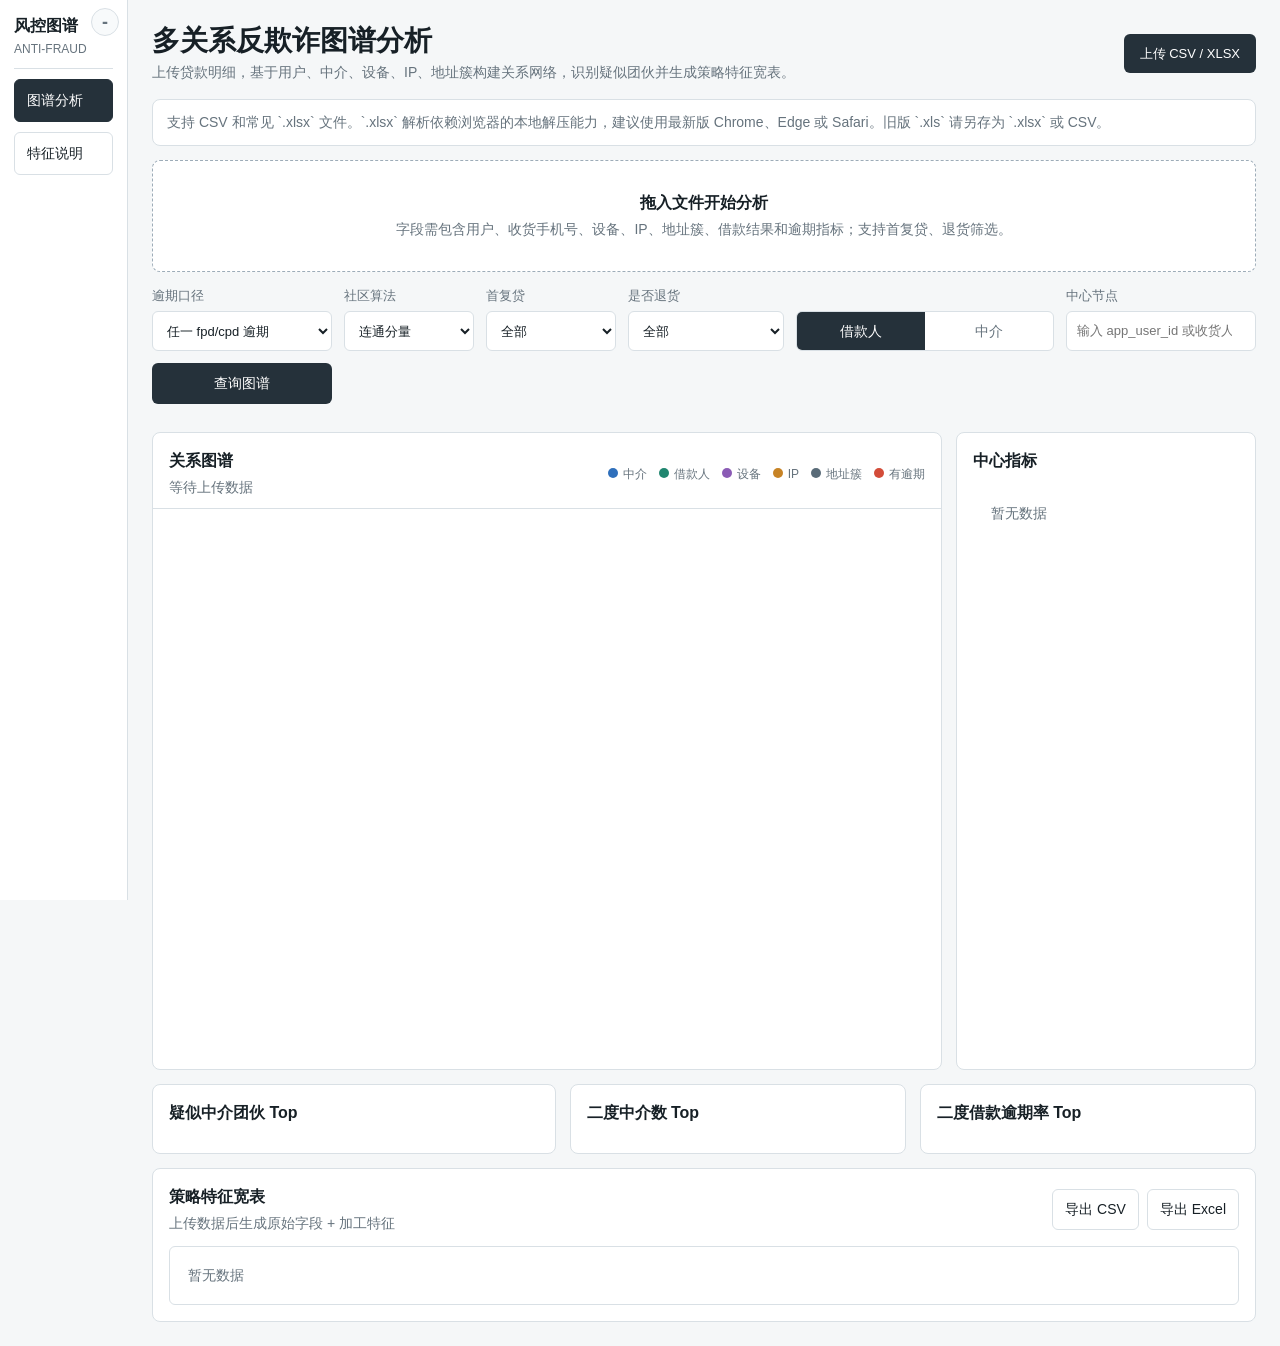
==== snapshot.html @ c533c09c "Initial commit" ====
<!doctype html>
<html lang="zh-CN">
  <head>
    <meta charset="utf-8" />
    <meta name="viewport" content="width=device-width, initial-scale=1" />
    <title>二度关系风险图谱 - 离线快照版</title>
    <style>
      :root {
        color-scheme: light;
        --bg: #f5f7f8;
        --panel: #ffffff;
        --text: #172026;
        --muted: #66737d;
        --line: #d9e0e5;
        --agent: #2f6fbb;
        --agent-soft: #d9e8fb;
        --borrower: #20866f;
        --borrower-soft: #d9f0e9;
        --risk: #d34c39;
        --risk-soft: #fde3de;
        --ink: #25313a;
      }

      * {
        box-sizing: border-box;
      }

      body {
        margin: 0;
        background: var(--bg);
        color: var(--text);
        font: 14px/1.5 -apple-system, BlinkMacSystemFont, "Segoe UI", sans-serif;
      }

      button,
      input,
      select {
        font: inherit;
      }

      .app-shell {
        display: grid;
        grid-template-columns: minmax(124px, 10vw) minmax(0, 1fr);
        min-height: 100vh;
        padding-left: 0;
      }

      .side-nav {
        position: fixed;
        inset: 0 auto 0 0;
        width: max(124px, 10vw);
        display: grid;
        grid-auto-rows: max-content;
        gap: 10px;
        background: #fff;
        border-right: 1px solid var(--line);
        padding: 14px;
        z-index: 3;
      }

      .side-brand {
        display: grid;
        gap: 2px;
        padding-bottom: 10px;
        border-bottom: 1px solid var(--line);
      }

      .side-brand strong {
        color: var(--text);
        font-size: 16px;
      }

      .side-brand span {
        color: var(--muted);
        font-size: 12px;
      }

      .nav-button {
        border: 1px solid var(--line);
        background: #fff;
        color: var(--text);
        border-radius: 6px;
        padding: 10px 12px;
        cursor: pointer;
        text-align: left;
      }

      .nav-button.active {
        background: var(--ink);
        color: #fff;
        border-color: var(--ink);
      }

      .nav-collapse,
      .nav-expand {
        display: grid;
        place-items: center;
        border: 1px solid var(--line);
        background: #f8fafb;
        color: var(--muted);
        border-radius: 50%;
        width: 28px;
        height: 28px;
        padding: 0;
        cursor: pointer;
        line-height: 1;
        font-size: 18px;
        font-weight: 700;
      }

      .nav-collapse {
        position: absolute;
        right: 8px;
        top: 8px;
      }

      .nav-expand {
        position: fixed;
        left: 12px;
        top: 12px;
        z-index: 4;
        background: var(--ink);
        color: #fff;
        border-color: var(--ink);
      }

      .nav-expand[hidden] {
        display: none;
      }

      .app-shell.nav-hidden {
        grid-template-columns: minmax(0, 1fr);
        padding-left: 0;
      }

      .app-shell.nav-hidden .side-nav {
        display: none;
      }

      .workspace {
        width: 100%;
        max-width: none;
        margin: 0 auto;
        padding: 24px;
      }

      .view {
        display: none;
        grid-column: 2;
      }

      .view.active {
        display: block;
      }

      .app-shell.nav-hidden .view {
        grid-column: 1;
      }

      .app-shell.nav-hidden .workspace {
        padding-left: 64px;
      }

      .topbar {
        display: flex;
        align-items: center;
        justify-content: space-between;
        gap: 20px;
        margin-bottom: 16px;
      }

      h1,
      h2,
      p {
        margin: 0;
      }

      h1 {
        font-size: 28px;
        line-height: 1.2;
      }

      h2 {
        font-size: 16px;
      }

      .topbar p,
      .panel-head p,
      .notice {
        color: var(--muted);
        margin-top: 4px;
      }

      .upload-button,
      .primary {
        border: 0;
        background: var(--ink);
        color: #fff;
        border-radius: 6px;
        padding: 10px 16px;
        cursor: pointer;
        white-space: nowrap;
      }

      .upload-button input {
        display: none;
      }

      .drop-zone {
        display: grid;
        place-items: center;
        min-height: 112px;
        border: 1px dashed #9dacb8;
        border-radius: 8px;
        background: #fff;
        margin-bottom: 14px;
        transition: border-color 0.15s ease, background 0.15s ease;
      }

      .drop-zone.dragging {
        border-color: var(--agent);
        background: #eef6ff;
      }

      .drop-copy {
        display: grid;
        gap: 4px;
        text-align: center;
        color: var(--muted);
        padding: 18px;
      }

      .drop-copy strong {
        color: var(--text);
        font-size: 16px;
      }

      .controls {
        display: grid;
        grid-template-columns: 180px 130px 130px 156px minmax(220px, 1fr) auto;
        gap: 12px;
        align-items: end;
        margin-bottom: 14px;
      }

      label {
        display: grid;
        gap: 6px;
        color: var(--muted);
        font-size: 13px;
      }

      select,
      input {
        width: 100%;
        border: 1px solid var(--line);
        border-radius: 6px;
        background: #fff;
        color: var(--text);
        min-height: 40px;
        padding: 0 10px;
      }

      .segment {
        display: grid;
        grid-template-columns: 1fr 1fr;
        border: 1px solid var(--line);
        border-radius: 6px;
        overflow: hidden;
        background: #fff;
        min-height: 40px;
      }

      .segment button {
        border: 0;
        background: transparent;
        cursor: pointer;
        color: var(--muted);
      }

      .segment button.active {
        background: var(--ink);
        color: #fff;
      }

      .analysis-progress {
        display: grid;
        grid-template-columns: minmax(220px, auto) minmax(240px, 1fr);
        gap: 14px;
        align-items: center;
        background: #fff;
        border: 1px solid var(--line);
        border-radius: 8px;
        padding: 12px 14px;
        margin-bottom: 14px;
      }

      .analysis-progress[hidden] {
        display: none;
      }

      .progress-copy {
        display: grid;
        gap: 2px;
      }

      .progress-copy strong {
        color: var(--text);
        font-size: 14px;
      }

      .progress-copy span {
        color: var(--muted);
        font-size: 12px;
      }

      .progress-track {
        height: 9px;
        overflow: hidden;
        background: #e9eef2;
        border-radius: 999px;
      }

      .progress-track span {
        display: block;
        width: 0%;
        height: 100%;
        background: linear-gradient(90deg, var(--borrower), var(--agent));
        border-radius: inherit;
        transition: width 0.22s ease;
      }

      .summary-grid {
        display: grid;
        grid-template-columns: repeat(6, minmax(120px, 1fr));
        gap: 10px;
        margin-bottom: 14px;
      }

      .summary-card,
      .graph-panel,
      .metric-panel,
      .tables article,
      .notice-box {
        background: var(--panel);
        border: 1px solid var(--line);
        border-radius: 8px;
      }

      .notice-box {
        padding: 12px 14px;
        margin-bottom: 14px;
        color: var(--muted);
      }

      .summary-card {
        padding: 12px;
      }

      .summary-card span {
        display: block;
        color: var(--muted);
        font-size: 12px;
      }

      .summary-card strong {
        display: block;
        font-size: 22px;
        line-height: 1.25;
        margin-top: 4px;
      }

      .summary-card.warning {
        background: var(--risk-soft);
        border-color: #f3b9ae;
      }

      .graph-layout {
        display: grid;
        grid-template-columns: minmax(0, 1fr) 300px;
        gap: 14px;
        margin-bottom: 14px;
      }

      .graph-panel {
        min-height: 620px;
        display: grid;
        grid-template-rows: auto 1fr;
      }

      .panel-head {
        display: flex;
        justify-content: space-between;
        gap: 12px;
        padding: 16px 16px 10px;
        border-bottom: 1px solid var(--line);
      }

      .legend {
        display: flex;
        gap: 12px;
        align-items: center;
        color: var(--muted);
        font-size: 12px;
        white-space: nowrap;
        flex-wrap: wrap;
      }

      .legend i {
        display: inline-block;
        width: 10px;
        height: 10px;
        border-radius: 50%;
        margin-right: 5px;
      }

      .legend-toggle {
        display: inline-flex;
        align-items: center;
        border: 1px solid transparent;
        background: transparent;
        color: var(--muted);
        border-radius: 999px;
        padding: 4px 7px;
        cursor: pointer;
      }

      .legend-toggle.is-off {
        opacity: 0.38;
        border-color: var(--line);
        text-decoration: line-through;
      }

      .agent-dot {
        background: var(--agent);
      }

      .borrower-dot {
        background: var(--borrower);
      }

      .overdue-dot {
        background: var(--risk);
      }

      .device-dot {
        background: #8b5bb5;
      }

      .ip-dot {
        background: #c78325;
      }

      .address-dot {
        background: #596b78;
      }

      .graph-canvas {
        min-height: 560px;
        overflow: hidden;
        touch-action: none;
      }

      .graph-canvas svg {
        width: 100%;
        height: 100%;
        display: block;
        cursor: grab;
      }

      .graph-canvas svg.is-panning {
        cursor: grabbing;
      }

      .graph-node {
        cursor: pointer;
        transition: opacity 0.15s ease;
      }

      .graph-edge {
        transition: opacity 0.15s ease, stroke-width 0.15s ease;
      }

      .graph-node.is-muted,
      .graph-edge.is-muted {
        opacity: 0.12;
      }

      .graph-node.is-highlighted {
        opacity: 1;
      }

      .graph-edge.is-highlighted {
        opacity: 1;
        stroke-width: 3;
      }

      .graph-label {
        font-size: 12px;
        fill: #23313b;
        paint-order: stroke;
        stroke: #fff;
        stroke-width: 4px;
        stroke-linejoin: round;
      }

      .metric-panel {
        padding: 16px;
      }

      .metric-list {
        display: grid;
        gap: 10px;
        margin-top: 12px;
      }

      .metric-item {
        border-bottom: 1px solid var(--line);
        padding-bottom: 9px;
      }

      .metric-item span {
        display: block;
        color: var(--muted);
        font-size: 12px;
      }

      .metric-item strong {
        display: block;
        font-size: 18px;
      }

      .empty {
        color: var(--muted);
        padding: 18px;
      }

      .search-results {
        display: grid;
        gap: 8px;
        margin-top: 16px;
      }

      .search-hit {
        border: 1px solid var(--line);
        background: #fff;
        border-radius: 6px;
        padding: 8px 10px;
        cursor: pointer;
        text-align: left;
      }

      .tables {
        display: grid;
        grid-template-columns: 1.2fr 1fr 1fr;
        gap: 14px;
      }

      .tables article {
        padding: 16px;
        min-width: 0;
      }

      .feature-section {
        background: var(--panel);
        border: 1px solid var(--line);
        border-radius: 8px;
        margin-top: 14px;
        padding: 16px;
      }

      .feature-head {
        display: flex;
        align-items: center;
        justify-content: space-between;
        gap: 16px;
        margin-bottom: 12px;
      }

      .feature-head p {
        color: var(--muted);
        margin-top: 4px;
      }

      .feature-actions {
        display: flex;
        gap: 8px;
      }

      .secondary {
        border: 1px solid var(--line);
        background: #fff;
        color: var(--text);
        border-radius: 6px;
        padding: 9px 12px;
        cursor: pointer;
        white-space: nowrap;
      }

      .feature-table {
        max-height: 480px;
        overflow: auto;
        border: 1px solid var(--line);
        border-radius: 6px;
      }

      .feature-table table {
        min-width: 1800px;
      }

      .feature-table thead th {
        position: sticky;
        top: 0;
        background: #fff;
        z-index: 1;
      }

      .table {
        margin-top: 12px;
        overflow: auto;
      }

      table {
        width: 100%;
        border-collapse: collapse;
        min-width: 520px;
      }

      th,
      td {
        text-align: left;
        border-bottom: 1px solid var(--line);
        padding: 8px 6px;
        white-space: nowrap;
      }

      th {
        color: var(--muted);
        font-size: 12px;
        font-weight: 600;
      }

      tbody tr {
        cursor: pointer;
      }

      tbody tr:hover {
        background: #f2f6f8;
      }

      .toast {
        position: fixed;
        right: 20px;
        bottom: 20px;
        max-width: min(420px, calc(100vw - 40px));
        background: #172026;
        color: #fff;
        border-radius: 8px;
        padding: 12px 14px;
        box-shadow: 0 14px 34px rgba(23, 32, 38, 0.25);
        z-index: 2;
      }

      .guide-view {
        max-width: 1100px;
      }

      .guide-section,
      .guide-grid {
        margin-top: 16px;
      }

      .guide-section {
        background: #fff;
        border: 1px solid var(--line);
        border-radius: 8px;
        padding: 16px;
      }

      .guide-section p,
      .guide-card p {
        color: var(--muted);
      }

      .guide-section ul {
        margin: 12px 0 0;
        padding-left: 18px;
        color: var(--text);
      }

      .guide-grid {
        display: grid;
        grid-template-columns: repeat(2, minmax(0, 1fr));
        gap: 14px;
      }

      .guide-card {
        background: #fff;
        border: 1px solid var(--line);
        border-radius: 8px;
        padding: 16px;
      }

      .guide-card dl {
        display: grid;
        grid-template-columns: minmax(180px, 220px) minmax(0, 1fr);
        gap: 8px 12px;
        margin: 12px 0 0;
      }

      .guide-card dt {
        color: var(--text);
        font-weight: 600;
      }

      .guide-card dd {
        margin: 0;
        color: var(--muted);
      }

      @media (max-width: 980px) {
        .app-shell {
          grid-template-columns: 1fr;
          padding-left: 0;
        }

        .side-nav {
          position: static;
          width: auto;
          grid-template-columns: 1fr 1fr;
          border-right: 0;
          border-bottom: 1px solid var(--line);
          padding: 12px 16px;
        }

        .side-brand {
          grid-column: 1 / -1;
        }

        .nav-collapse,
        .nav-expand {
          display: none;
        }

        .workspace {
          padding: 16px;
        }

        .view {
          grid-column: 1;
        }

        .topbar,
        .panel-head {
          align-items: stretch;
          flex-direction: column;
        }

        .controls,
        .graph-layout,
        .tables,
        .analysis-progress,
        .summary-grid,
        .guide-grid {
          grid-template-columns: 1fr;
        }

        .graph-panel {
          min-height: 520px;
        }

        .graph-canvas {
          min-height: 460px;
        }
      }
    </style>
  </head>
  <body>
    <main class="app-shell">
      <aside class="side-nav" aria-label="页面导航">
        <div class="side-brand">
          <strong>风控图谱</strong>
          <span>ANTI-FRAUD</span>
        </div>
        <button id="navToggle" class="nav-collapse" type="button" aria-label="隐藏导航">-</button>
        <button class="nav-button active" type="button" data-view="graphView">图谱分析</button>
        <button class="nav-button" type="button" data-view="featureGuide">特征说明</button>
      </aside>
      <button id="navExpand" class="nav-expand" type="button" aria-label="显示导航" hidden>+</button>

      <section id="graphView" class="workspace view active">
        <header class="topbar">
          <div>
            <h1>多关系反欺诈图谱分析</h1>
            <p>上传贷款明细，基于用户、中介、设备、IP、地址簇构建关系网络，识别疑似团伙并生成策略特征宽表。</p>
          </div>
          <label class="upload-button">
            <input id="fileInput" type="file" accept=".csv,.xlsx" />
            上传 CSV / XLSX
          </label>
        </header>

        <section class="notice-box">
          支持 CSV 和常见 `.xlsx` 文件。`.xlsx` 解析依赖浏览器的本地解压能力，建议使用最新版 Chrome、Edge 或 Safari。旧版 `.xls` 请另存为 `.xlsx` 或 CSV。
        </section>

        <section id="dropZone" class="drop-zone">
          <div class="drop-copy">
            <strong>拖入文件开始分析</strong>
            <span>字段需包含用户、收货手机号、设备、IP、地址簇、借款结果和逾期指标；支持首复贷、退货筛选。</span>
          </div>
        </section>

        <section class="controls">
          <label>
            逾期口径
            <select id="overdueBasis">
              <option value="any">任一 fpd/cpd 逾期</option>
              <option value="fpd1">fpd1</option>
              <option value="fpd3">fpd3</option>
              <option value="fpd7">fpd7</option>
              <option value="fpd10">fpd10</option>
              <option value="fpd30">fpd30</option>
              <option value="cpd1">cpd1</option>
              <option value="cpd7">cpd7</option>
              <option value="cpd10">cpd10</option>
              <option value="cpd30">cpd30</option>
              <option value="spd10">spd10</option>
              <option value="spd30">spd30</option>
              <option value="tpd10">tpd10</option>
              <option value="tpd30">tpd30</option>
            </select>
          </label>
          <label>
            社区算法
            <select id="communityMethod">
              <option value="connected_components">连通分量</option>
              <option value="louvain">Louvain</option>
              <option value="leiden">Leiden</option>
            </select>
          </label>
          <label>
            首复贷
            <select id="reloanFilter">
              <option value="all">全部</option>
            </select>
          </label>
          <label>
            是否退货
            <select id="returnFilter">
              <option value="all">全部</option>
              <option value="0">未退货 / 0</option>
              <option value="1">已退货 / 1</option>
            </select>
          </label>
          <div class="segment" role="group" aria-label="中心节点类型">
            <button id="borrowerMode" class="active" type="button">借款人</button>
            <button id="agentMode" type="button">中介</button>
          </div>
          <label class="search-label">
            中心节点
            <input id="centerInput" type="search" placeholder="输入 app_user_id 或收货人手机号后回车" autocomplete="off" />
          </label>
          <button id="queryButton" class="primary" type="button">查询图谱</button>
        </section>

        <section id="analysisProgress" class="analysis-progress" aria-live="polite" hidden>
          <div class="progress-copy">
            <strong id="progressTitle">准备分析</strong>
            <span id="progressText">等待任务开始</span>
          </div>
          <div class="progress-track" role="progressbar" aria-valuemin="0" aria-valuemax="100" aria-valuenow="0">
            <span id="progressBar"></span>
          </div>
        </section>

        <section id="summaryCards" class="summary-grid"></section>

        <section class="graph-layout">
          <div class="graph-panel">
            <div class="panel-head">
              <div>
                <h2>关系图谱</h2>
                <p id="graphSubtitle">等待上传数据</p>
              </div>
              <div class="legend">
                <span><i class="agent-dot"></i>中介</span>
                <span><i class="borrower-dot"></i>借款人</span>
                <span><i class="device-dot"></i>设备</span>
                <span><i class="ip-dot"></i>IP</span>
                <span><i class="address-dot"></i>地址簇</span>
                <span><i class="overdue-dot"></i>有逾期</span>
              </div>
            </div>
            <div id="graphCanvas" class="graph-canvas"></div>
          </div>

          <aside class="metric-panel">
            <h2>中心指标</h2>
            <div id="centerMetrics" class="metric-list empty">暂无数据</div>
            <div id="searchResults" class="search-results"></div>
          </aside>
        </section>

        <section class="tables">
          <article>
            <h2>疑似中介团伙 Top</h2>
            <div id="communityTable" class="table"></div>
          </article>
          <article>
            <h2>二度中介数 Top</h2>
            <div id="agentTable" class="table"></div>
          </article>
          <article>
            <h2>二度借款逾期率 Top</h2>
            <div id="borrowerTable" class="table"></div>
          </article>
        </section>

        <section class="feature-section">
          <div class="feature-head">
            <div>
              <h2>策略特征宽表</h2>
              <p id="featureSubtitle">上传数据后生成原始字段 + 加工特征</p>
            </div>
            <div class="feature-actions">
              <button id="exportCsvButton" class="secondary" type="button">导出 CSV</button>
              <button id="exportExcelButton" class="secondary" type="button">导出 Excel</button>
            </div>
          </div>
          <div id="featureTable" class="feature-table empty">暂无数据</div>
        </section>
      </section>

      <section id="featureGuide" class="workspace view guide-view" hidden>
        <header class="topbar">
          <div>
            <h1>特征说明</h1>
            <p>策略特征宽表中新加工字段的计算口径。</p>
          </div>
        </header>

        <section class="guide-section">
          <h2>通用口径</h2>
          <p>以下说明以宽表当前行为准：U 为当前行 app_user_id，A 为当前行 consigneeMobileId，C 为 addr_cluster_id，D 为 device_id，P 为 ip。</p>
          <ul>
            <li>申请笔数类字段统计筛选后的全量申请行。</li>
            <li>贷款笔数和坏账率类字段只统计 final_result=30 的通过样本。</li>
            <li>坏账率 = 通过样本中逾期笔数 / 通过样本总笔数。</li>
            <li>关联人数、关联设备数、关联 IP 数、关联地址簇数均为去重计数。</li>
          </ul>
        </section>

        <section class="guide-grid">
          <article class="guide-card">
            <h2>实体维度</h2>
            <dl>
              <dt>收货人手机号关联人数/设备数/ip数/地址簇数</dt><dd>A 关联过的用户、设备、IP、地址簇去重数量。</dd>
              <dt>收货人手机号坏账率</dt><dd>A 关联记录中通过且逾期的笔数 / A 关联记录中通过笔数。</dd>
              <dt>地址簇相关字段</dt><dd>以 C 聚合，统计去重地址、用户、中介、设备、IP、申请笔数和坏账率。</dd>
              <dt>设备相关字段</dt><dd>以 D 聚合，统计去重用户、地址簇、中介、申请笔数和坏账率。</dd>
              <dt>IP相关字段</dt><dd>以 P 聚合，统计去重用户、设备、申请笔数和坏账率。</dd>
              <dt>借款人一度中介数/贷款笔数/坏账率</dt><dd>以 U 聚合，统计直接中介数、通过贷款笔数和通过样本坏账率。</dd>
            </dl>
          </article>

          <article class="guide-card">
            <h2>二度关系</h2>
            <dl>
              <dt>二度借款人数</dt><dd>U 的一度中介关联过的其他 app_user_id 去重数，去掉 U 自己。</dd>
              <dt>二度中介数</dt><dd>A 的一度借款人关联过的其他 consigneeMobileId 去重数，去掉 A 自己。</dd>
              <dt>二度设备数/ip数/地址簇数</dt><dd>U 的二度借款人集合下所有记录中的设备、IP、地址簇去重数。</dd>
              <dt>二度申请人数/申请笔数</dt><dd>U 的二度借款人集合中有申请记录的去重人数，以及对应全量申请行数。</dd>
              <dt>二度贷款笔数/坏账率</dt><dd>U 的二度借款人集合中 final_result=30 的笔数，以及其中逾期笔数占比。</dd>
            </dl>
          </article>

          <article class="guide-card">
            <h2>共享用户中介投影</h2>
            <p>两个中介共享同一个 app_user_id 时连边，边权就是这两个中介共享的去重借款人数。</p>
            <dl>
              <dt>节点度数(共享用户)</dt><dd>A 直接连接的其他中介数量。</dd>
              <dt>加权度数(共享用户)</dt><dd>A 连到的每一条边权相加，边权 = A 与对应中介共同关联的去重 app_user_id 数。</dd>
              <dt>PageRank分数(共享用户)</dt><dd>A 在共享用户中介投影图上的 PageRank。</dd>
              <dt>中介中心性(共享用户)</dt><dd>A 在共享用户中介投影图上的介数中心性，衡量它是否位于其他中介之间的最短路径上。</dd>
              <dt>连通子图大小/社区id(共享用户)</dt><dd>A 所在共享用户连通分量的中介数量和 ID。</dd>
            </dl>
          </article>

          <article class="guide-card">
            <h2>连通分量关系图</h2>
            <p>两个中介通过共享用户、设备、IP、地址簇计算关系；首复贷选择不同，连边阈值不同。</p>
            <dl>
              <dt>仅首贷或复贷</dt><dd>共享Device >= 1，或共享User >= 1，或共享IP >= 2 且 IP人数 <= 20，或共享Addr >= 1。</dd>
              <dt>全部数据</dt><dd>共享Device >= 1，或共享User >= 2，或共享IP >= 2 且 IP人数 <= 50，或共享Addr >= 1。</dd>
              <dt>节点度数(连通分量关系)</dt><dd>A 在过滤后关系图上直接连接的其他中介数量。</dd>
              <dt>加权度数(连通分量关系)</dt><dd>A 连到的每一条边权相加，边权 = 共享User*1.0 + 共享Device*1.2 + 共享IP*0.8 + 共享Addr*1.0。</dd>
              <dt>PageRank分数/中介中心性(连通分量关系)</dt><dd>A 在过滤后关系图上的 PageRank 和介数中心性。</dd>
              <dt>连通子图大小/社区id(连通分量关系)</dt><dd>A 所在过滤后中介连通分量的规模和 ID。</dd>
            </dl>
          </article>

          <article class="guide-card">
            <h2>单类关系中介投影</h2>
            <dl>
              <dt>节点度数(共享设备)</dt><dd>A 在共享设备图上直接连接的其他中介数量。</dd>
              <dt>加权度数(共享设备)</dt><dd>A 连到的每一条边权相加，边权 = A 与对应中介共同关联借款人使用过的去重 device_id 数。</dd>
              <dt>节点度数(共享IP)</dt><dd>A 在共享 IP 图上直接连接的其他中介数量。</dd>
              <dt>加权度数(共享IP)</dt><dd>A 连到的每一条边权相加，边权 = A 与对应中介共同关联借款人使用过的去重 ip 数。</dd>
              <dt>节点度数(共享地址簇)</dt><dd>A 在共享地址簇图上直接连接的其他中介数量。</dd>
              <dt>加权度数(共享地址簇)</dt><dd>A 连到的每一条边权相加，边权 = A 与对应中介共同关联借款人出现过的去重 addr_cluster_id 数。</dd>
            </dl>
          </article>

          <article class="guide-card">
            <h2>多关系中介投影</h2>
            <p>多关系边权 = 1.0 * 共享用户数 + 1.2 * 共享设备数 + 0.8 * 共享 IP 数 + 1.0 * 共享地址簇数。</p>
            <dl>
              <dt>节点度数(多关系)</dt><dd>A 在多关系图上直接连接的其他中介数量。</dd>
              <dt>加权度数(多关系)</dt><dd>A 连到的每一条边权相加，边权 = 1.0 * 共享用户数 + 1.2 * 共享设备数 + 0.8 * 共享 IP 数 + 1.0 * 共享地址簇数。</dd>
              <dt>PageRank分数(多关系)</dt><dd>A 在多关系图上的 PageRank。</dd>
              <dt>中介中心性(多关系)</dt><dd>A 在多关系图上的介数中心性。</dd>
              <dt>连通子图大小/社区id(多关系)</dt><dd>A 所在多关系连通分量的中介数量和 ID。</dd>
            </dl>
          </article>

          <article class="guide-card">
            <h2>边权与 PageRank</h2>
            <dl>
              <dt>Agent 多关系边权</dt><dd>1.0 * 共享用户数 + 1.2 * 共享设备数 + 0.8 * 共享 IP 数 + 1.0 * 共享地址簇数。</dd>
              <dt>User 同构图边权</dt><dd>1.0 * 共享中介数 + 1.2 * 共享设备数 + 0.8 * 共享 IP 数 + 1.0 * 共享地址簇数。</dd>
              <dt>PageRank 公式</dt><dd>PR(v) = (1-d)/N + d*Dangling/N + d*Σ PR(u)*w(u,v)/Σw(u,x)，d=0.85，迭代 40 轮。</dd>
              <dt>符号说明</dt><dd>N 为节点数，w 为边权，Dangling 为无出边节点 PageRank 之和。</dd>
            </dl>
          </article>

          <article class="guide-card">
            <h2>社区特征</h2>
            <p>连通分量时社区为过滤后关系图中的中介连通分量；Louvain / Leiden 时通用社区字段仍为用户同构图社区，宽表会额外生成未过滤 Agent-Agent 多关系图社区字段。</p>
            <dl>
              <dt>社区id/社区规模</dt><dd>当前行命中的社区 ID；连通分量下规模为中介数，Louvain / Leiden 下规模为用户数。</dd>
              <dt>社区借款人数/贷款笔数/坏账率</dt><dd>社区覆盖用户数、通过贷款笔数和通过样本坏账率。</dd>
              <dt>社区设备/ip/地址密度</dt><dd>社区内部节点两两共享对应属性形成的边数 / 理论最大边数。</dd>
              <dt>社区共享借款人数</dt><dd>连通分量口径下，社区内被至少两个中介共享的借款人数；用户社区口径下当前为 0。</dd>
              <dt>社区风险分</dt><dd>由坏账率、网络密度、设备/IP/地址密度等组合得到的解释性排序分。</dd>
              <dt>...(Agent)</dt><dd>选择 Louvain / Leiden 时，基于未过滤 Agent-Agent 多关系图同步生成的中介社区字段。</dd>
              <dt>Agent 风险分</dt><dd>min(100, round(坏账率*55 + 网络密度*20 + min(共享借款人占比,1)*15 + min(中介数/10,1)*10, 2))。</dd>
              <dt>User 风险分</dt><dd>min(100, round(坏账率*55 + 用户网络密度*15 + 设备密度*10 + IP密度*10 + 地址密度*10, 2))。</dd>
            </dl>
          </article>
        </section>
      </section>
    </main>

    <script>
      const REQUIRED_COLUMNS = new Set([
        "loan_task_id",
        "apply_time",
        "final_result",
        "reloan_flag",
        "return_flag",
        "app_key",
        "app_user_id",
        "consigneeMobileId",
        "ip",
        "device_id",
        "receiverAddr",
        "addr_cluster_id",
        "fpd1",
        "fpd3",
        "fpd10",
        "fpd30",
        "cpd1",
        "cpd7",
        "cpd10",
        "cpd30",
        "spd10",
        "spd30",
        "tpd10",
        "tpd30",
      ]);
      const OVERDUE_FIELDS = ["fpd1", "fpd3", "fpd7", "fpd10", "fpd30", "cpd1", "cpd7", "cpd10", "cpd30", "spd10", "spd30", "tpd10", "tpd30"];
      const AGENT_COL = "收货人手机号";
      const BORROWER_COL = "借款人手机号";
      const ADDRESS_COL = "收货人地址";
      const ADDR_CLUSTER_COL = "addr_clusterid";
      const DEVICE_COL = "设备号";
      const IP_COL = "ip";
      const RELOAN_COL = "reloan_flag";
      const RETURN_COL = "return_flag";
      const FINAL_RESULT_COL = "final_result";
      const FUNDED_RESULT = "30";
      const FIELD_ALIASES = {
        [AGENT_COL]: [AGENT_COL, "consigneeMobileId"],
        [BORROWER_COL]: [BORROWER_COL, "app_user_id"],
        [ADDRESS_COL]: [ADDRESS_COL, "receiverAddr", "consigneeAddr"],
        [ADDR_CLUSTER_COL]: [ADDR_CLUSTER_COL, "addr_cluster_id"],
        [DEVICE_COL]: [DEVICE_COL, "device_id"],
        [IP_COL]: [IP_COL],
        [RELOAN_COL]: [RELOAN_COL],
        [RETURN_COL]: [RETURN_COL],
        [FINAL_RESULT_COL]: [FINAL_RESULT_COL],
      };

      const state = {
        graph: null,
        centerType: "borrower",
        centerId: "",
        overdueBasis: "any",
        communityMethod: "connected_components",
        reloanFilter: "all",
        returnFilter: "all",
        lastRows: null,
        lastFileName: "",
        currentGraph: null,
        featureTable: { columns: [], rows: [] },
      };
      const graphHiddenTypes = new Set();

      const fileInput = document.querySelector("#fileInput");
      const dropZone = document.querySelector("#dropZone");
      const overdueBasis = document.querySelector("#overdueBasis");
      const communityMethod = document.querySelector("#communityMethod");
      const reloanFilter = document.querySelector("#reloanFilter");
      const returnFilter = document.querySelector("#returnFilter");
      const borrowerMode = document.querySelector("#borrowerMode");
      const agentMode = document.querySelector("#agentMode");
      const centerInput = document.querySelector("#centerInput");
      const queryButton = document.querySelector("#queryButton");
      const exportCsvButton = document.querySelector("#exportCsvButton");
      const exportExcelButton = document.querySelector("#exportExcelButton");
      const analysisProgress = document.querySelector("#analysisProgress");
      const progressTitle = document.querySelector("#progressTitle");
      const progressText = document.querySelector("#progressText");
      const progressBar = document.querySelector("#progressBar");
      const navButtons = document.querySelectorAll(".nav-button");
      const views = document.querySelectorAll(".view");
      const appShell = document.querySelector(".app-shell");
      const navToggle = document.querySelector("#navToggle");
      const navExpand = document.querySelector("#navExpand");
      let progressHideTimer = 0;

      navButtons.forEach((button) => {
        button.addEventListener("click", () => switchView(button.dataset.view));
      });
      navToggle?.addEventListener("click", () => setNavHidden(true));
      navExpand?.addEventListener("click", () => setNavHidden(false));

      fileInput.addEventListener("change", () => {
        if (fileInput.files[0]) analyzeFile(fileInput.files[0]);
      });

      dropZone.addEventListener("dragover", (event) => {
        event.preventDefault();
        dropZone.classList.add("dragging");
      });

      dropZone.addEventListener("dragleave", () => dropZone.classList.remove("dragging"));

      dropZone.addEventListener("drop", (event) => {
        event.preventDefault();
        dropZone.classList.remove("dragging");
        if (event.dataTransfer.files[0]) analyzeFile(event.dataTransfer.files[0]);
      });

      overdueBasis.addEventListener("change", () => {
        state.overdueBasis = overdueBasis.value;
        if (state.lastRows) void analyzeRows(state.lastRows);
      });

      communityMethod?.addEventListener("change", () => {
        state.communityMethod = communityMethod.value;
        if (state.lastRows) void analyzeRows(state.lastRows);
      });

      reloanFilter?.addEventListener("change", () => {
        state.reloanFilter = reloanFilter.value;
        if (state.lastRows) void analyzeRows(state.lastRows);
      });

      returnFilter?.addEventListener("change", () => {
        state.returnFilter = returnFilter.value;
        if (state.lastRows) void analyzeRows(state.lastRows);
      });

      borrowerMode.addEventListener("click", () => setCenterType("borrower"));
      agentMode.addEventListener("click", () => setCenterType("agent"));
      queryButton.addEventListener("click", queryGraph);
      centerInput.addEventListener("keydown", (event) => {
        if (event.key === "Enter") queryGraph();
      });
      centerInput.addEventListener("input", debounce(searchCenters, 240));
      exportCsvButton?.addEventListener("click", () => exportFeatureTable("csv"));
      exportExcelButton?.addEventListener("click", () => exportFeatureTable("xls"));

      async function analyzeFile(file) {
        showProgress(6, "读取文件", "正在解析本地 CSV / Excel");
        showToast("正在读取文件...");
        try {
          const rows = await parseUploadedFile(file);
          if (state.lastFileName && state.lastFileName !== file.name) {
            state.reloanFilter = "all";
            if (reloanFilter) reloanFilter.value = "all";
          }
          state.lastFileName = file.name;
          state.lastRows = rows;
          updateReLoanOptions(extractFilterValues(rows, RELOAN_COL));
          await analyzeRows(rows);
          showToast("分析完成");
        } catch (error) {
          hideProgress();
          showToast(error.message || String(error));
        }
      }

      async function analyzeRows(rows) {
        try {
          showProgress(12, "筛选数据", "正在应用逾期口径、首复贷和退货筛选");
          await nextFrame();
          const graph = new RiskGraph(filterRows(rows, state.reloanFilter, state.returnFilter), state.overdueBasis, state.reloanFilter);
          state.graph = graph;
          showProgress(30, "选择中心节点", "正在计算默认中心和基础指标");
          await nextFrame();
          const [centerType, centerId] = graph.defaultCenter(state.overdueBasis);
          state.centerType = centerType;
          state.centerId = centerId;
          setCenterType(centerType);
          centerInput.value = centerId;
          const summary = graph.summary(state.overdueBasis, state.communityMethod);
          summary.uploaded_row_count = rows.length;
          summary.analyzed_row_count = graph.rows.length;
          renderSummary(summary);
          showProgress(50, "识别社区", "正在计算团伙/社区与 Top 列表");
          await nextFrame();
          renderCommunityTable(graph.communities(state.communityMethod, state.overdueBasis));
          renderAgentTable(graph.topAgents());
          renderBorrowerTable(graph.topBorrowers(state.overdueBasis));
          showProgress(72, "生成宽表", "正在加工导出特征");
          await nextFrame();
          state.featureTable = graph.featureTable(state.overdueBasis, state.communityMethod);
          renderFeatureTable(state.featureTable);
          showProgress(90, "渲染图谱", "正在刷新关系图和中心指标");
          await nextFrame();
          const graphData = graph.graph(centerType, centerId, state.overdueBasis);
          renderGraph(graphData);
          renderMetrics(graphData);
          completeProgress("分析完成");
        } catch (error) {
          hideProgress();
          showToast(error.message || String(error));
        }
      }

      function queryGraph() {
        if (!state.graph) {
          showToast("请先上传数据文件");
          return;
        }
        const centerId = normalizePhone(centerInput.value);
        if (!centerId) {
          showToast("请输入中心节点");
          return;
        }
        state.centerId = centerId;
        const result = state.graph.graph(state.centerType, centerId, state.overdueBasis);
        renderGraph(result);
        renderMetrics(result);
      }

      function searchCenters() {
        if (!state.graph) return;
        const query = centerInput.value.trim();
        const container = document.querySelector("#searchResults");
        if (!query) {
          container.innerHTML = "";
          return;
        }
        const response = state.graph.search(query);
        const hits = [...response.borrowers, ...response.agents].slice(0, 8);
        container.innerHTML = hits.map((hit) => `
          <button class="search-hit" type="button" data-type="${hit.type}" data-id="${hit.id}">
            ${hit.type === "agent" ? "中介" : "借款人"} ${escapeHtml(hit.label)}
          </button>
        `).join("");
        container.querySelectorAll("button").forEach((button) => {
          button.addEventListener("click", () => {
            setCenterType(button.dataset.type);
            centerInput.value = button.dataset.id;
            queryGraph();
          });
        });
      }

      function setCenterType(type) {
        state.centerType = type;
        borrowerMode.classList.toggle("active", type === "borrower");
        agentMode.classList.toggle("active", type === "agent");
      }

      function switchView(viewId) {
        navButtons.forEach((button) => button.classList.toggle("active", button.dataset.view === viewId));
        views.forEach((view) => {
          const isActive = view.id === viewId;
          view.classList.toggle("active", isActive);
          view.hidden = !isActive;
        });
      }

      switchView("graphView");

      function setNavHidden(hidden) {
        appShell?.classList.toggle("nav-hidden", hidden);
        if (navExpand) navExpand.hidden = !hidden;
      }

      class RiskGraph {
        constructor(rows, overdueBasis = "any", reloanFilter = "all") {
          this.rows = rows;
          this.overdueBasis = overdueBasis;
          this.reloanFilter = normalizeValue(reloanFilter || "all");
          this.agentToBorrowers = new Map();
          this.borrowerToAgents = new Map();
          this.loansByBorrower = new Map();
          this.loanRows = [];
          this.skippedRows = 0;
          this.sourceColumns = rows[0] ? Object.keys(rows[0]) : [];
          this.columns = [...new Set(rows.flatMap((row) => Object.keys(row)))].sort();
          this.build();
        }

        build() {
          for (const row of this.rows) {
            const aliasedRow = applyAliases(row);
            const agentId = normalizePhone(getField(aliasedRow, AGENT_COL));
            const borrowerId = normalizePhone(getField(aliasedRow, BORROWER_COL));
            if (!agentId || !borrowerId) {
              this.skippedRows += 1;
              continue;
            }
            const cleanRow = {
              ...aliasedRow,
              [AGENT_COL]: agentId,
              [BORROWER_COL]: borrowerId,
              [DEVICE_COL]: normalizeValue(getField(aliasedRow, DEVICE_COL)),
              [IP_COL]: normalizeValue(getField(aliasedRow, IP_COL)),
              [ADDRESS_COL]: normalizeValue(getField(aliasedRow, ADDRESS_COL)),
              [ADDR_CLUSTER_COL]: normalizeValue(getField(aliasedRow, ADDR_CLUSTER_COL)),
              [RELOAN_COL]: normalizeValue(getField(aliasedRow, RELOAN_COL)),
              [RETURN_COL]: normalizeValue(getField(aliasedRow, RETURN_COL)),
            };
            addToSetMap(this.agentToBorrowers, agentId, borrowerId);
            addToSetMap(this.borrowerToAgents, borrowerId, agentId);
            addToListMap(this.loansByBorrower, borrowerId, cleanRow);
            this.loanRows.push(cleanRow);
          }
        }

        distinctFromLoans(loans, column) {
          return new Set(loans.map((loan) => normalizeValue(loan[column])).filter(Boolean));
        }

        badRate(loans, basis = this.overdueBasis) {
          const funded = this.fundedLoans(loans);
          return funded.length ? funded.filter((loan) => this.isOverdue(loan, basis)).length / funded.length : 0;
        }

        isFunded(loan) {
          return normalizeValue(loan[FINAL_RESULT_COL]) === FUNDED_RESULT;
        }

        fundedLoans(loans) {
          return loans.filter((loan) => this.isFunded(loan));
        }

        loansForBorrowers(borrowers) {
          const loans = [];
          for (const borrowerId of borrowers) loans.push(...(this.loansByBorrower.get(borrowerId) || []));
          return loans;
        }

        firstDegreeBorrowers(agentId) {
          return new Set(this.agentToBorrowers.get(agentId) || []);
        }

        firstDegreeAgents(borrowerId) {
          return new Set(this.borrowerToAgents.get(borrowerId) || []);
        }

        secondDegreeAgents(agentId) {
          const result = new Set();
          for (const borrowerId of this.firstDegreeBorrowers(agentId)) {
            for (const item of this.borrowerToAgents.get(borrowerId) || []) result.add(item);
          }
          result.delete(agentId);
          return result;
        }

        secondDegreeBorrowers(borrowerId) {
          const result = new Set();
          for (const agentId of this.firstDegreeAgents(borrowerId)) {
            for (const item of this.agentToBorrowers.get(agentId) || []) result.add(item);
          }
          result.delete(borrowerId);
          return result;
        }

        isOverdue(loan, basis = this.overdueBasis) {
          if (basis === "any") return OVERDUE_FIELDS.some((name) => asBoolish(loan[name]));
          return asBoolish(loan[OVERDUE_FIELDS.includes(basis) ? basis : "fpd1"]);
        }

        secondDegreeOverdueRate(borrowerId, basis = this.overdueBasis) {
          const borrowers = this.secondDegreeBorrowers(borrowerId);
          let loans = [];
          for (const item of borrowers) loans.push(...(this.loansByBorrower.get(item) || []));
          loans = this.fundedLoans(loans);
          const total = loans.length;
          const overdue = loans.filter((loan) => this.isOverdue(loan, basis)).length;
          return {
            second_degree_borrowers: borrowers.size,
            second_degree_loans: total,
            second_degree_overdue_loans: overdue,
            second_degree_overdue_rate: total ? overdue / total : 0,
          };
        }

        agentMetrics(agentId) {
          return {
            agent_id: agentId,
            label: mask(agentId),
            first_degree_borrowers: this.firstDegreeBorrowers(agentId).size,
            second_degree_agents: this.secondDegreeAgents(agentId).size,
          };
        }

        borrowerMetrics(borrowerId, basis = this.overdueBasis) {
          const ownLoans = this.fundedLoans(this.loansByBorrower.get(borrowerId) || []);
          const ownOverdue = ownLoans.filter((loan) => this.isOverdue(loan, basis)).length;
          return {
            borrower_id: borrowerId,
            label: mask(borrowerId),
            first_degree_agents: this.firstDegreeAgents(borrowerId).size,
            loan_count: ownLoans.length,
            own_overdue_loans: ownOverdue,
            ...this.secondDegreeOverdueRate(borrowerId, basis),
          };
        }

        topAgents(limit = 20) {
          return [...this.agentToBorrowers.keys()]
            .map((id) => this.agentMetrics(id))
            .sort((a, b) => (b.second_degree_agents - a.second_degree_agents) || (b.first_degree_borrowers - a.first_degree_borrowers))
            .slice(0, limit);
        }

        topBorrowers(basis = this.overdueBasis, limit = 20) {
          return [...this.borrowerToAgents.keys()]
            .map((id) => this.borrowerMetrics(id, basis))
            .sort((a, b) => (
              b.second_degree_overdue_rate - a.second_degree_overdue_rate ||
              b.second_degree_borrowers - a.second_degree_borrowers ||
              b.second_degree_loans - a.second_degree_loans
            ))
            .slice(0, limit);
        }

        agentProjection(minSharedBorrowers = 1) {
          const rawEdges = new Map();
          for (const agentsSet of this.borrowerToAgents.values()) {
            const agents = [...agentsSet].sort();
            for (let leftIndex = 0; leftIndex < agents.length; leftIndex += 1) {
              for (let rightIndex = leftIndex + 1; rightIndex < agents.length; rightIndex += 1) {
                const key = `${agents[leftIndex]}|${agents[rightIndex]}`;
                rawEdges.set(key, (rawEdges.get(key) || 0) + 1);
              }
            }
          }

          const adjacency = new Map();
          for (const [key, weight] of rawEdges) {
            if (weight < minSharedBorrowers) continue;
            const [left, right] = key.split("|");
            addToWeightedMap(adjacency, left, right, weight);
            addToWeightedMap(adjacency, right, left, weight);
          }
          return adjacency;
        }

        agentAttributeSets(column) {
          const result = new Map();
          if (column === BORROWER_COL) {
            for (const [agentId, borrowers] of this.agentToBorrowers.entries()) {
              result.set(agentId, new Set(borrowers));
            }
            return result;
          }
          for (const [agentId, borrowers] of this.agentToBorrowers.entries()) {
            const values = new Set();
            for (const borrowerId of borrowers) {
              for (const loan of this.loansByBorrower.get(borrowerId) || []) {
                const value = normalizeValue(loan[column]);
                if (value) values.add(value);
              }
            }
            result.set(agentId, values);
          }
          return result;
        }

        connectedComponentRule() {
          if (this.reloanFilter === "all") return { sharedUser: 2, ipBorrowerLimit: 50 };
          return { sharedUser: 1, ipBorrowerLimit: 20 };
        }

        agentRelationCounts(ipBorrowerLimit = this.connectedComponentRule().ipBorrowerLimit) {
          const agents = [...this.agentToBorrowers.keys()].sort();
          const borrowerSets = this.agentAttributeSets(BORROWER_COL);
          const deviceSets = this.agentAttributeSets(DEVICE_COL);
          const ipSets = this.agentAttributeSets(IP_COL);
          const addrSets = this.agentAttributeSets(ADDR_CLUSTER_COL);
          const ipToBorrowers = new Map();
          for (const loan of this.loanRows) {
            const ip = normalizeValue(loan[IP_COL]);
            const borrowerId = normalizePhone(loan[BORROWER_COL]);
            if (ip && borrowerId) addToSetMap(ipToBorrowers, ip, borrowerId);
          }
          const eligibleIps = new Set(
            [...ipToBorrowers.entries()]
              .filter(([, borrowers]) => borrowers.size <= ipBorrowerLimit)
              .map(([ip]) => ip)
          );

          const counts = new Map();
          for (let leftIndex = 0; leftIndex < agents.length; leftIndex += 1) {
            for (let rightIndex = leftIndex + 1; rightIndex < agents.length; rightIndex += 1) {
              const left = agents[leftIndex];
              const right = agents[rightIndex];
              const sharedIpAll = intersection(ipSets.get(left) || new Set(), ipSets.get(right) || new Set());
              const count = {
                user: intersectionSize(borrowerSets.get(left) || new Set(), borrowerSets.get(right) || new Set()),
                device: intersectionSize(deviceSets.get(left) || new Set(), deviceSets.get(right) || new Set()),
                ip: [...sharedIpAll].filter((ip) => eligibleIps.has(ip)).length,
                ip_all: sharedIpAll.size,
                address: intersectionSize(addrSets.get(left) || new Set(), addrSets.get(right) || new Set()),
              };
              if (count.user || count.device || count.ip_all || count.address) {
                counts.set(`${left}|${right}`, count);
              }
            }
          }
          return counts;
        }

        filteredAgentProjection() {
          const rule = this.connectedComponentRule();
          const adjacency = new Map();
          for (const [key, count] of this.agentRelationCounts(rule.ipBorrowerLimit)) {
            if (!(count.device >= 1 || count.user >= rule.sharedUser || count.ip >= 2 || count.address >= 1)) continue;
            const [left, right] = key.split("|");
            const weight = count.user + count.device * 1.2 + count.ip * 0.8 + count.address;
            addToWeightedMap(adjacency, left, right, weight);
            addToWeightedMap(adjacency, right, left, weight);
          }
          return adjacency;
        }

        agentProjectionByColumn(column) {
          const adjacency = new Map();
          const attributeSets = this.agentAttributeSets(column);
          const agents = [...this.agentToBorrowers.keys()].sort();
          for (let leftIndex = 0; leftIndex < agents.length; leftIndex += 1) {
            for (let rightIndex = leftIndex + 1; rightIndex < agents.length; rightIndex += 1) {
              const left = agents[leftIndex];
              const right = agents[rightIndex];
              const weight = intersectionSize(attributeSets.get(left) || new Set(), attributeSets.get(right) || new Set());
              if (!weight) continue;
              addToWeightedMap(adjacency, left, right, weight);
              addToWeightedMap(adjacency, right, left, weight);
            }
          }
          return adjacency;
        }

        agentMultiProjection() {
          const adjacency = new Map();
          for (const [key, count] of this.agentRelationCounts()) {
            const weight = count.user + count.device * 1.2 + count.ip_all * 0.8 + count.address;
            if (!weight) continue;
            const [left, right] = key.split("|");
            addToWeightedMap(adjacency, left, right, weight);
            addToWeightedMap(adjacency, right, left, weight);
          }
          for (const agentId of this.agentToBorrowers.keys()) {
            if (!adjacency.has(agentId)) adjacency.set(agentId, new Map());
          }
          return adjacency;
        }

        pagerank(adjacency, damping = 0.85, iterations = 40) {
          const nodes = [...this.agentToBorrowers.keys()].sort();
          if (!nodes.length) return {};
          const n = nodes.length;
          let scores = Object.fromEntries(nodes.map((node) => [node, 1 / n]));
          for (let i = 0; i < iterations; i += 1) {
            const nextScores = Object.fromEntries(nodes.map((node) => [node, (1 - damping) / n]));
            const dangling = nodes.filter((node) => !(adjacency.get(node)?.size)).reduce((total, node) => total + scores[node], 0);
            const danglingShare = damping * dangling / n;
            for (const node of nodes) {
              nextScores[node] += danglingShare;
              const neighbors = adjacency.get(node) || new Map();
              const weightSum = [...neighbors.values()].reduce((total, value) => total + value, 0);
              if (!weightSum) continue;
              for (const [neighbor, weight] of neighbors) {
                nextScores[neighbor] = (nextScores[neighbor] || (1 - damping) / n) + damping * scores[node] * weight / weightSum;
              }
            }
            scores = nextScores;
          }
          return scores;
        }

        userProjection() {
          const relationColumns = [AGENT_COL, DEVICE_COL, IP_COL, ADDR_CLUSTER_COL];
          const relationWeights = {
            [AGENT_COL]: 1.0,
            [DEVICE_COL]: 1.2,
            [IP_COL]: 0.8,
            [ADDR_CLUSTER_COL]: 1.0,
          };
          const valueToBorrowers = new Map();
          for (const loan of this.loanRows) {
            const borrowerId = normalizePhone(loan[BORROWER_COL]);
            if (!borrowerId) continue;
            for (const column of relationColumns) {
              const value = normalizeValue(loan[column]);
              if (value) addToSetMap(valueToBorrowers, `${column}|${value}`, borrowerId);
            }
          }

          const rawEdges = new Map();
          for (const [key, borrowersSet] of valueToBorrowers) {
            const column = key.split("|", 1)[0];
            const weight = relationWeights[column] || 1;
            const borrowers = [...borrowersSet].sort();
            for (let leftIndex = 0; leftIndex < borrowers.length; leftIndex += 1) {
              for (let rightIndex = leftIndex + 1; rightIndex < borrowers.length; rightIndex += 1) {
                const edgeKey = `${borrowers[leftIndex]}|${borrowers[rightIndex]}`;
                rawEdges.set(edgeKey, (rawEdges.get(edgeKey) || 0) + weight);
              }
            }
          }

          const adjacency = new Map();
          for (const borrowerId of this.borrowerToAgents.keys()) adjacency.set(borrowerId, new Map());
          for (const [key, weight] of rawEdges) {
            const [left, right] = key.split("|");
            addToWeightedMap(adjacency, left, right, weight);
            addToWeightedMap(adjacency, right, left, weight);
          }
          return adjacency;
        }

        louvainPartition(adjacency, maxIter = 20) {
          const nodes = [...adjacency.keys()].sort();
          const communities = Object.fromEntries(nodes.map((node) => [node, node]));
          const degree = Object.fromEntries(nodes.map((node) => [node, sumMapValues(adjacency.get(node) || new Map())]));
          const totalWeight = Object.values(degree).reduce((total, value) => total + value, 0) / 2;
          if (!totalWeight) return normalizePartitionIds(communities, "L");
          const communityTotals = { ...degree };

          for (let iter = 0; iter < maxIter; iter += 1) {
            let moved = false;
            for (const node of nodes) {
              const oldCommunity = communities[node];
              const nodeDegree = degree[node];
              communityTotals[oldCommunity] = (communityTotals[oldCommunity] || 0) - nodeDegree;
              const neighborWeights = {};
              for (const [neighbor, weight] of adjacency.get(node) || new Map()) {
                const communityId = communities[neighbor];
                neighborWeights[communityId] = (neighborWeights[communityId] || 0) + weight;
              }

              let bestCommunity = oldCommunity;
              let bestGain = 0;
              for (const [communityId, kin] of Object.entries(neighborWeights)) {
                const gain = kin - nodeDegree * (communityTotals[communityId] || 0) / (2 * totalWeight);
                if (gain > bestGain) {
                  bestGain = gain;
                  bestCommunity = communityId;
                }
              }

              communities[node] = bestCommunity;
              communityTotals[bestCommunity] = (communityTotals[bestCommunity] || 0) + nodeDegree;
              if (bestCommunity !== oldCommunity) moved = true;
            }
            if (!moved) break;
          }
          return normalizePartitionIds(communities, "L");
        }

        leidenPartition(adjacency) {
          const initial = this.louvainPartition(adjacency);
          const refined = this.splitDisconnectedPartition(initial, adjacency);
          return normalizePartitionIds(refined, "LD");
        }

        splitDisconnectedPartition(partition, adjacency) {
          const byCommunity = new Map();
          for (const [node, communityId] of Object.entries(partition)) addToSetMap(byCommunity, communityId, node);
          const refined = {};
          let counter = 1;
          for (const communityNodes of byCommunity.values()) {
            const seen = new Set();
            for (const start of [...communityNodes].sort()) {
              if (seen.has(start)) continue;
              const stack = [start];
              const component = new Set();
              seen.add(start);
              while (stack.length) {
                const current = stack.pop();
                component.add(current);
                for (const neighbor of (adjacency.get(current) || new Map()).keys()) {
                  if (communityNodes.has(neighbor) && !seen.has(neighbor)) {
                    seen.add(neighbor);
                    stack.push(neighbor);
                  }
                }
              }
              const communityId = `R${String(counter).padStart(3, "0")}`;
              counter += 1;
              for (const node of component) refined[node] = communityId;
            }
          }
          return refined;
        }

        communityAttributeDensity(agents, column, possibleEdges) {
          if (!possibleEdges) return 0;
          const valueToAgents = new Map();
          for (const loan of this.loanRows) {
            const agentId = normalizePhone(loan[AGENT_COL]);
            const value = normalizeValue(loan[column]);
            if (agents.has(agentId) && value) addToSetMap(valueToAgents, value, agentId);
          }
          const edges = new Set();
          for (const linkedAgents of valueToAgents.values()) {
            const items = [...linkedAgents].sort();
            for (let left = 0; left < items.length; left += 1) {
              for (let right = left + 1; right < items.length; right += 1) {
                edges.add(`${items[left]}|${items[right]}`);
              }
            }
          }
          return edges.size / possibleEdges;
        }

        agentCommunityComponents(minSharedBorrowers = 1, minAgents = 2) {
          return this.agentComponentsFromAdjacency(this.filteredAgentProjection(), minAgents);
        }

        agentComponentsFromAdjacency(adjacency, minAgents = 1) {
          const seen = new Set();
          const components = [];
          for (const agentId of [...this.agentToBorrowers.keys()].sort()) {
            if (seen.has(agentId)) continue;
            const stack = [agentId];
            const component = new Set();
            seen.add(agentId);
            while (stack.length) {
              const current = stack.pop();
              component.add(current);
              for (const neighbor of (adjacency.get(current) || new Map()).keys()) {
                if (!seen.has(neighbor)) {
                  seen.add(neighbor);
                  stack.push(neighbor);
                }
              }
            }
            if (component.size >= minAgents) components.push(component);
          }
          return components;
        }

        communityBetweenness(agents, adjacency) {
          if (agents.size > 80) return Object.fromEntries([...agents].map((agentId) => [agentId, 0]));
          const agentList = [...agents];
          const centrality = Object.fromEntries(agentList.map((agentId) => [agentId, 0]));

          for (const source of agentList) {
            const stack = [];
            const predecessors = Object.fromEntries(agentList.map((agentId) => [agentId, []]));
            const sigma = Object.fromEntries(agentList.map((agentId) => [agentId, 0]));
            const distance = Object.fromEntries(agentList.map((agentId) => [agentId, -1]));
            sigma[source] = 1;
            distance[source] = 0;
            const queue = [source];
            for (let cursor = 0; cursor < queue.length; cursor += 1) {
              const current = queue[cursor];
              stack.push(current);
              for (const neighbor of (adjacency.get(current) || new Map()).keys()) {
                if (!agents.has(neighbor)) continue;
                if (distance[neighbor] < 0) {
                  queue.push(neighbor);
                  distance[neighbor] = distance[current] + 1;
                }
                if (distance[neighbor] === distance[current] + 1) {
                  sigma[neighbor] += sigma[current];
                  predecessors[neighbor].push(current);
                }
              }
            }

            const dependency = Object.fromEntries(agentList.map((agentId) => [agentId, 0]));
            while (stack.length) {
              const node = stack.pop();
              for (const predecessor of predecessors[node]) {
                if (sigma[node]) {
                  dependency[predecessor] += (sigma[predecessor] / sigma[node]) * (1 + dependency[node]);
                }
              }
              if (node !== source) centrality[node] += dependency[node];
            }
          }

          const scale = (agents.size - 1) * (agents.size - 2);
          if (scale > 0) {
            for (const agentId of agentList) centrality[agentId] /= scale;
          }
          return centrality;
        }

        communityMetrics(communityId, agents, adjacency, basis = this.overdueBasis) {
          const borrowers = new Set();
          for (const agentId of agents) {
            for (const borrowerId of this.agentToBorrowers.get(agentId) || []) borrowers.add(borrowerId);
          }
          let loans = [];
          for (const borrowerId of borrowers) loans.push(...(this.loansByBorrower.get(borrowerId) || []));
          loans = this.fundedLoans(loans);
          const overdue = loans.filter((loan) => this.isOverdue(loan, basis)).length;
          const internalEdges = [];
          for (const left of agents) {
            for (const [right, weight] of adjacency.get(left) || new Map()) {
              if (agents.has(right) && left < right) internalEdges.push([left, right, weight]);
            }
          }
          const agentCount = agents.size;
          const borrowerCount = borrowers.size;
          const possibleEdges = agentCount * (agentCount - 1) / 2;
          const totalShared = internalEdges.reduce((total, edge) => total + edge[2], 0);
          const sharedBorrowers = [...borrowers].filter((borrowerId) => {
            const linkedAgents = this.borrowerToAgents.get(borrowerId) || new Set();
            return [...linkedAgents].filter((agentId) => agents.has(agentId)).length >= 2;
          });
          const degree = {};
          const weightedDegree = {};
          for (const agentId of agents) {
            const neighbors = [...(adjacency.get(agentId) || new Map()).entries()].filter(([neighbor]) => agents.has(neighbor));
            degree[agentId] = neighbors.length;
            weightedDegree[agentId] = neighbors.reduce((total, [, weight]) => total + weight, 0);
          }
          const betweenness = this.communityBetweenness(agents, adjacency);
          const centralAgents = [...agents]
            .sort((left, right) => (
              weightedDegree[right] - weightedDegree[left] ||
              degree[right] - degree[left] ||
              betweenness[right] - betweenness[left] ||
              (this.agentToBorrowers.get(right)?.size || 0) - (this.agentToBorrowers.get(left)?.size || 0)
            ))
            .slice(0, 5);
          const badDebtRate = loans.length ? overdue / loans.length : 0;
          const density = possibleEdges ? internalEdges.length / possibleEdges : 0;
          const sharedRatio = borrowerCount ? sharedBorrowers.length / borrowerCount : 0;
          const deviceDensity = this.communityAttributeDensity(agents, DEVICE_COL, possibleEdges);
          const ipDensity = this.communityAttributeDensity(agents, IP_COL, possibleEdges);
          const addressDensity = this.communityAttributeDensity(agents, ADDR_CLUSTER_COL, possibleEdges);
          const riskScore = Math.min(
            100,
            Math.round((badDebtRate * 55 + density * 20 + Math.min(sharedRatio, 1) * 15 + Math.min(agentCount / 10, 1) * 10) * 100) / 100,
          );

          return {
            community_id: communityId,
            community_type: "agent",
            agent_count: agentCount,
            borrower_count: borrowerCount,
            loan_count: loans.length,
            overdue_loan_count: overdue,
            bad_debt_rate: badDebtRate,
            edge_count: internalEdges.length,
            density,
            shared_borrower_count: sharedBorrowers.length,
            avg_shared_borrowers_per_edge: internalEdges.length ? totalShared / internalEdges.length : 0,
            avg_degree: agentCount ? Object.values(degree).reduce((total, value) => total + value, 0) / agentCount : 0,
            max_degree: Object.values(degree).length ? Math.max(...Object.values(degree)) : 0,
            device_density: deviceDensity,
            ip_density: ipDensity,
            address_density: addressDensity,
            risk_score: riskScore,
            top_agents: centralAgents.map((agentId) => ({
              agent_id: agentId,
              label: mask(agentId),
              degree: degree[agentId] || 0,
              weighted_degree: weightedDegree[agentId] || 0,
              degree_centrality: agentCount > 1 ? (degree[agentId] || 0) / (agentCount - 1) : 0,
              betweenness_centrality: betweenness[agentId] || 0,
              first_degree_borrowers: this.agentToBorrowers.get(agentId)?.size || 0,
            })),
          };
        }

        agentCommunities(basis = this.overdueBasis, minSharedBorrowers = 1, minAgents = 2, limit = 20) {
          const adjacency = this.filteredAgentProjection();
          const components = this.agentCommunityComponents(minSharedBorrowers, minAgents);
          return components
            .map((agents, index) => this.communityMetrics(`C${String(index + 1).padStart(3, "0")}`, agents, adjacency, basis))
            .sort((a, b) => (
              b.risk_score - a.risk_score ||
              b.bad_debt_rate - a.bad_debt_rate ||
              b.agent_count - a.agent_count ||
              b.shared_borrower_count - a.shared_borrower_count
            ))
            .slice(0, limit);
        }

        userAttributeDensity(borrowers, column, possibleEdges) {
          if (!possibleEdges) return 0;
          const valueToBorrowers = new Map();
          for (const borrowerId of borrowers) {
            for (const loan of this.loansByBorrower.get(borrowerId) || []) {
              const value = normalizeValue(loan[column]);
              if (value) addToSetMap(valueToBorrowers, value, borrowerId);
            }
          }
          const edges = new Set();
          for (const linkedBorrowers of valueToBorrowers.values()) {
            const items = [...linkedBorrowers].sort();
            for (let left = 0; left < items.length; left += 1) {
              for (let right = left + 1; right < items.length; right += 1) {
                edges.add(`${items[left]}|${items[right]}`);
              }
            }
          }
          return edges.size / possibleEdges;
        }

        userCommunityMetrics(communityId, borrowers, adjacency, basis = this.overdueBasis) {
          const allLoans = this.loansForBorrowers(borrowers);
          const loans = this.fundedLoans(allLoans);
          const overdue = loans.filter((loan) => this.isOverdue(loan, basis)).length;
          const agents = this.distinctFromLoans(allLoans, AGENT_COL);
          const edgeCount = [...borrowers].reduce((count, left) => {
            for (const right of (adjacency.get(left) || new Map()).keys()) {
              if (borrowers.has(right) && left < right) count += 1;
            }
            return count;
          }, 0);
          const possibleEdges = borrowers.size * (borrowers.size - 1) / 2;
          const density = possibleEdges ? edgeCount / possibleEdges : 0;
          const badDebtRate = loans.length ? overdue / loans.length : 0;
          const deviceDensity = this.userAttributeDensity(borrowers, DEVICE_COL, possibleEdges);
          const ipDensity = this.userAttributeDensity(borrowers, IP_COL, possibleEdges);
          const addressDensity = this.userAttributeDensity(borrowers, ADDR_CLUSTER_COL, possibleEdges);
          const riskScore = Math.min(100, Math.round((badDebtRate * 55 + density * 15 + deviceDensity * 10 + ipDensity * 10 + addressDensity * 10) * 100) / 100);
          const topAgents = [...agents]
            .sort((left, right) => (this.agentToBorrowers.get(right)?.size || 0) - (this.agentToBorrowers.get(left)?.size || 0))
            .slice(0, 5);
          return {
            community_id: communityId,
            community_type: "user",
            agent_count: agents.size,
            borrower_count: borrowers.size,
            loan_count: loans.length,
            overdue_loan_count: overdue,
            bad_debt_rate: badDebtRate,
            edge_count: edgeCount,
            density,
            shared_borrower_count: 0,
            avg_shared_borrowers_per_edge: 0,
            avg_degree: borrowers.size ? (2 * edgeCount) / borrowers.size : 0,
            max_degree: Math.max(0, ...[...borrowers].map((node) => [...(adjacency.get(node) || new Map()).keys()].filter((neighbor) => borrowers.has(neighbor)).length)),
            device_density: deviceDensity,
            ip_density: ipDensity,
            address_density: addressDensity,
            risk_score: riskScore,
            top_agents: topAgents.map((agentId) => ({
              agent_id: agentId,
              label: mask(agentId),
              degree: (this.agentToBorrowers.get(agentId) || new Set()).size,
              weighted_degree: (this.agentToBorrowers.get(agentId) || new Set()).size,
              degree_centrality: 0,
              betweenness_centrality: 0,
              first_degree_borrowers: (this.agentToBorrowers.get(agentId) || new Set()).size,
            })),
          };
        }

        userCommunities(method, basis = this.overdueBasis, limit = 20) {
          const adjacency = this.userProjection();
          const partition = method === "leiden" ? this.leidenPartition(adjacency) : this.louvainPartition(adjacency);
          const groups = new Map();
          for (const [borrowerId, communityId] of Object.entries(partition)) addToSetMap(groups, communityId, borrowerId);
          return [...groups.entries()]
            .map(([communityId, borrowers]) => this.userCommunityMetrics(communityId, borrowers, adjacency, basis))
            .sort((a, b) => b.risk_score - a.risk_score || b.bad_debt_rate - a.bad_debt_rate || b.borrower_count - a.borrower_count)
            .slice(0, limit);
        }

        agentLouvainLeidenCommunities(method, basis = this.overdueBasis, limit = 20) {
          const adjacency = this.agentMultiProjection();
          const partition = method === "leiden" ? this.leidenPartition(adjacency) : this.louvainPartition(adjacency);
          const groups = new Map();
          for (const [agentId, communityId] of Object.entries(partition)) addToSetMap(groups, communityId, agentId);
          return [...groups.entries()]
            .map(([communityId, agents]) => this.communityMetrics(communityId, agents, adjacency, basis))
            .sort((a, b) => b.risk_score - a.risk_score || b.bad_debt_rate - a.bad_debt_rate || b.agent_count - a.agent_count || b.borrower_count - a.borrower_count)
            .slice(0, limit);
        }

        communities(method = "connected_components", basis = this.overdueBasis, limit = 20) {
          if (["louvain", "leiden"].includes(method)) return this.userCommunities(method, basis, limit);
          return this.agentCommunities(basis, 1, 2, limit);
        }

        communityFeatureIndex(basis = this.overdueBasis, method = "connected_components") {
          const adjacency = this.agentProjection();
          const connectedAdjacency = this.filteredAgentProjection();
          const multiAdjacency = this.agentMultiProjection();
          const deviceAdjacency = this.agentProjectionByColumn(DEVICE_COL);
          const ipAdjacency = this.agentProjectionByColumn(IP_COL);
          const addressAdjacency = this.agentProjectionByColumn(ADDR_CLUSTER_COL);
          const pagerank = this.pagerank(adjacency);
          const connectedPagerank = this.pagerank(connectedAdjacency);
          const multiPagerank = this.pagerank(multiAdjacency);
          const agentFeatures = {};
          const communityByAgent = {};
          const communityByBorrower = {};
          const agentCommunityByAgent = {};
          const agentCommunityById = {};
          this.agentCommunityComponents().forEach((agents, index) => {
            const community = this.communityMetrics(`C${String(index + 1).padStart(3, "0")}`, agents, connectedAdjacency, basis);
            const betweenness = this.communityBetweenness(agents, connectedAdjacency);
            for (const agentId of agents) {
              const neighbors = [...(connectedAdjacency.get(agentId) || new Map()).entries()].filter(([neighbor]) => agents.has(neighbor));
              agentFeatures[agentId] = {
                "节点度数(连通分量关系)": neighbors.length,
                "加权度数(连通分量关系)": neighbors.reduce((total, [, weight]) => total + weight, 0),
                "PageRank分数(连通分量关系)": connectedPagerank[agentId] || 0,
                "中介中心性(连通分量关系)": betweenness[agentId] || 0,
                "连通子图大小(连通分量关系)": agents.size,
                "社区id(连通分量关系)": community.community_id,
              };
              communityByAgent[agentId] = community;
            }
          });

          for (const agentId of this.agentToBorrowers.keys()) {
            if (agentFeatures[agentId]) continue;
            const agentLoans = this.fundedLoans(this.loansForBorrowers(this.agentToBorrowers.get(agentId) || new Set()));
            agentFeatures[agentId] = {
              "节点度数(连通分量关系)": connectedAdjacency.get(agentId)?.size || 0,
              "加权度数(连通分量关系)": [...(connectedAdjacency.get(agentId) || new Map()).values()].reduce((total, value) => total + value, 0),
              "PageRank分数(连通分量关系)": connectedPagerank[agentId] || 0,
              "中介中心性(连通分量关系)": 0,
              "连通子图大小(连通分量关系)": 1,
              "社区id(连通分量关系)": "",
            };
            communityByAgent[agentId] = {
              community_id: "",
              agent_count: 1,
              borrower_count: this.agentToBorrowers.get(agentId)?.size || 0,
              loan_count: agentLoans.length,
              bad_debt_rate: this.badRate(agentLoans, basis),
              device_density: 0,
              ip_density: 0,
              address_density: 0,
              risk_score: 0,
              shared_borrower_count: 0,
            };
          }

          const sharedUserSeen = new Set();
          this.agentComponentsFromAdjacency(adjacency, 2).forEach((agents, index) => {
            const betweenness = this.communityBetweenness(agents, adjacency);
            const communityId = `SC${String(index + 1).padStart(3, "0")}`;
            for (const agentId of agents) {
              const neighbors = [...(adjacency.get(agentId) || new Map()).entries()].filter(([neighbor]) => agents.has(neighbor));
              const features = agentFeatures[agentId] || {};
              Object.assign(features, {
                "节点度数(共享用户)": neighbors.length,
                "加权度数(共享用户)": neighbors.reduce((total, [, weight]) => total + weight, 0),
                "PageRank分数(共享用户)": pagerank[agentId] || 0,
                "中介中心性(共享用户)": betweenness[agentId] || 0,
                "连通子图大小(共享用户)": agents.size,
                "社区id(共享用户)": communityId,
              });
              agentFeatures[agentId] = features;
              sharedUserSeen.add(agentId);
            }
          });

          for (const agentId of this.agentToBorrowers.keys()) {
            if (sharedUserSeen.has(agentId)) continue;
            const features = agentFeatures[agentId] || {};
            Object.assign(features, {
              "节点度数(共享用户)": adjacency.get(agentId)?.size || 0,
              "加权度数(共享用户)": [...(adjacency.get(agentId) || new Map()).values()].reduce((total, value) => total + value, 0),
              "PageRank分数(共享用户)": pagerank[agentId] || 0,
              "中介中心性(共享用户)": 0,
              "连通子图大小(共享用户)": 1,
              "社区id(共享用户)": "",
            });
            agentFeatures[agentId] = features;
          }

          const relationAdjacencies = {
            共享设备: deviceAdjacency,
            共享IP: ipAdjacency,
            共享地址簇: addressAdjacency,
          };
          for (const agentId of this.agentToBorrowers.keys()) {
            const features = agentFeatures[agentId] || {};
            for (const [label, relationAdjacency] of Object.entries(relationAdjacencies)) {
              features[`节点度数(${label})`] = relationAdjacency.get(agentId)?.size || 0;
              features[`加权度数(${label})`] = [...(relationAdjacency.get(agentId) || new Map()).values()].reduce((total, value) => total + value, 0);
            }
            agentFeatures[agentId] = features;
          }
          this.agentComponentsFromAdjacency(multiAdjacency).forEach((agents, index) => {
            const betweenness = this.communityBetweenness(agents, multiAdjacency);
            for (const agentId of agents) {
              const neighbors = [...(multiAdjacency.get(agentId) || new Map()).entries()].filter(([neighbor]) => agents.has(neighbor));
              const features = agentFeatures[agentId] || {};
              Object.assign(features, {
                "节点度数(多关系)": neighbors.length,
                "加权度数(多关系)": neighbors.reduce((total, [, weight]) => total + weight, 0),
                "PageRank分数(多关系)": multiPagerank[agentId] || 0,
                "中介中心性(多关系)": betweenness[agentId] || 0,
                "连通子图大小(多关系)": agents.size,
                "社区id(多关系)": agents.size >= 2 ? `MC${String(index + 1).padStart(3, "0")}` : "",
              });
              agentFeatures[agentId] = features;
            }
          });
          if (["louvain", "leiden"].includes(method)) {
            const userAdjacency = this.userProjection();
            const partition = method === "leiden" ? this.leidenPartition(userAdjacency) : this.louvainPartition(userAdjacency);
            const groups = new Map();
            for (const [borrowerId, communityId] of Object.entries(partition)) addToSetMap(groups, communityId, borrowerId);
            for (const [communityId, borrowers] of groups.entries()) {
              const community = this.userCommunityMetrics(communityId, borrowers, userAdjacency, basis);
              for (const borrowerId of borrowers) communityByBorrower[borrowerId] = community;
            }

            const agentAdjacency = this.agentMultiProjection();
            const agentPartition = method === "leiden" ? this.leidenPartition(agentAdjacency) : this.louvainPartition(agentAdjacency);
            const agentGroups = new Map();
            for (const [agentId, communityId] of Object.entries(agentPartition)) addToSetMap(agentGroups, communityId, agentId);
            const agentPagerank = this.pagerank(agentAdjacency);
            for (const [communityId, agents] of agentGroups.entries()) {
              const community = this.communityMetrics(communityId, agents, agentAdjacency, basis);
              const betweenness = this.communityBetweenness(agents, agentAdjacency);
              for (const agentId of agents) {
                const neighbors = [...(agentAdjacency.get(agentId) || new Map()).entries()].filter(([neighbor]) => agents.has(neighbor));
                const features = agentFeatures[agentId] || {};
                Object.assign(features, {
                  "节点度数(Agent)": neighbors.length,
                  "加权度数(Agent)": neighbors.reduce((total, [, weight]) => total + weight, 0),
                  "PageRank分数(Agent)": agentPagerank[agentId] || 0,
                  "中介中心性(Agent)": betweenness[agentId] || 0,
                  "社区id(Agent)": communityId,
                  "社区规模(Agent)": community.agent_count,
                  "社区借款人数(Agent)": community.borrower_count,
                  "社区贷款笔数(Agent)": community.loan_count,
                  "社区坏账率(Agent)": community.bad_debt_rate,
                  "社区设备密度(Agent)": community.device_density,
                  "社区ip密度(Agent)": community.ip_density,
                  "社区地址密度(Agent)": community.address_density,
                  "社区共享借款人数(Agent)": community.shared_borrower_count,
                  "社区风险分(Agent)": community.risk_score,
                });
                agentFeatures[agentId] = features;
                agentCommunityByAgent[agentId] = community;
              }
              agentCommunityById[communityId] = community;
            }
          }
          return { agentFeatures, communityByAgent, communityByBorrower, agentCommunityByAgent, agentCommunityById };
        }

        featureTable(basis = this.overdueBasis, method = "connected_components") {
          const loansByAgent = new Map();
          const loansByAddrCluster = new Map();
          const loansByDevice = new Map();
          const loansByIp = new Map();
          for (const loan of this.loanRows) {
            addToListMap(loansByAgent, normalizePhone(loan[AGENT_COL]), loan);
            if (normalizeValue(loan[ADDR_CLUSTER_COL])) addToListMap(loansByAddrCluster, normalizeValue(loan[ADDR_CLUSTER_COL]), loan);
            if (normalizeValue(loan[DEVICE_COL])) addToListMap(loansByDevice, normalizeValue(loan[DEVICE_COL]), loan);
            if (normalizeValue(loan[IP_COL])) addToListMap(loansByIp, normalizeValue(loan[IP_COL]), loan);
          }

          const { agentFeatures, communityByAgent, communityByBorrower } = this.communityFeatureIndex(basis, method);
          const featureColumns = [
            "地址簇大小_地址数", "收货人手机号关联人数", "收货人手机号关联设备数", "收货人手机号关联ip数", "收货人手机号关联地址簇数", "收货人手机号坏账率",
            "地址簇关联人数", "地址簇关联收货人手机号数", "地址簇关联设备数", "地址簇关联ip数", "地址簇申请笔数", "地址簇坏账率",
            "设备关联人数", "设备关联地址簇数", "设备关联收货手机号数", "设备申请笔数", "设备坏账率",
            "IP关联人数", "IP关联设备数", "IP申请笔数", "IP坏账率",
            "借款人一度中介数", "借款人贷款笔数", "借款人坏账率",
            "二度借款人数", "二度中介数", "二度设备数", "二度ip数", "二度地址簇数", "二度坏账率", "二度申请人数", "二度申请笔数", "二度贷款笔数",
            "节点度数(共享用户)", "加权度数(共享用户)", "PageRank分数(共享用户)", "中介中心性(共享用户)", "连通子图大小(共享用户)", "社区id(共享用户)",
            "节点度数(连通分量关系)", "加权度数(连通分量关系)", "PageRank分数(连通分量关系)", "中介中心性(连通分量关系)", "连通子图大小(连通分量关系)", "社区id(连通分量关系)",
            "节点度数(共享设备)", "加权度数(共享设备)", "节点度数(共享IP)", "加权度数(共享IP)", "节点度数(共享地址簇)", "加权度数(共享地址簇)",
            "节点度数(多关系)", "加权度数(多关系)", "PageRank分数(多关系)", "中介中心性(多关系)", "连通子图大小(多关系)", "社区id(多关系)",
            "社区id", "社区规模", "社区借款人数", "社区贷款笔数", "社区坏账率", "社区设备密度", "社区ip密度", "社区地址密度", "社区共享借款人数", "社区风险分",
          ];
          if (["louvain", "leiden"].includes(method)) {
            featureColumns.push(
              "节点度数(Agent)", "加权度数(Agent)", "PageRank分数(Agent)", "中介中心性(Agent)",
              "社区id(Agent)", "社区规模(Agent)", "社区借款人数(Agent)", "社区贷款笔数(Agent)",
              "社区坏账率(Agent)", "社区设备密度(Agent)", "社区ip密度(Agent)", "社区地址密度(Agent)",
              "社区共享借款人数(Agent)", "社区风险分(Agent)",
            );
          }

          const rows = this.loanRows.map((loan) => {
            const agentId = normalizePhone(loan[AGENT_COL]);
            const borrowerId = normalizePhone(loan[BORROWER_COL]);
            const addrClusterId = normalizeValue(loan[ADDR_CLUSTER_COL]);
            const deviceId = normalizeValue(loan[DEVICE_COL]);
            const ip = normalizeValue(loan[IP_COL]);
            const agentLoans = loansByAgent.get(agentId) || [];
            const addrLoans = loansByAddrCluster.get(addrClusterId) || [];
            const deviceLoans = loansByDevice.get(deviceId) || [];
            const ipLoans = loansByIp.get(ip) || [];
            const secondBorrowers = this.secondDegreeBorrowers(borrowerId);
            const secondAgents = this.secondDegreeAgents(agentId);
            const secondLoans = this.loansForBorrowers(secondBorrowers);
            const secondFundedLoans = this.fundedLoans(secondLoans);
            const borrowerFundedLoans = this.fundedLoans(this.loansByBorrower.get(borrowerId) || []);
            const network = agentFeatures[agentId] || {};
            const community = ["louvain", "leiden"].includes(method) ? (communityByBorrower[borrowerId] || {}) : (communityByAgent[agentId] || {});
            const selectedCommunityId = ["louvain", "leiden"].includes(method) ? (community.community_id || "") : (network["社区id(连通分量关系)"] || "");
            const selectedCommunitySize = ["louvain", "leiden"].includes(method) ? (community.borrower_count || 0) : (community.agent_count || 1);
            const row = {
              ...loan,
              地址簇大小_地址数: this.distinctFromLoans(addrLoans, ADDRESS_COL).size,
              收货人手机号关联人数: this.distinctFromLoans(agentLoans, BORROWER_COL).size,
              收货人手机号关联设备数: this.distinctFromLoans(agentLoans, DEVICE_COL).size,
              收货人手机号关联ip数: this.distinctFromLoans(agentLoans, IP_COL).size,
              收货人手机号关联地址簇数: this.distinctFromLoans(agentLoans, ADDR_CLUSTER_COL).size,
              收货人手机号坏账率: this.badRate(agentLoans, basis),
              地址簇关联人数: this.distinctFromLoans(addrLoans, BORROWER_COL).size,
              地址簇关联收货人手机号数: this.distinctFromLoans(addrLoans, AGENT_COL).size,
              地址簇关联设备数: this.distinctFromLoans(addrLoans, DEVICE_COL).size,
              地址簇关联ip数: this.distinctFromLoans(addrLoans, IP_COL).size,
              地址簇申请笔数: addrLoans.length,
              地址簇坏账率: this.badRate(addrLoans, basis),
              设备关联人数: this.distinctFromLoans(deviceLoans, BORROWER_COL).size,
              设备关联地址簇数: this.distinctFromLoans(deviceLoans, ADDR_CLUSTER_COL).size,
              设备关联收货手机号数: this.distinctFromLoans(deviceLoans, AGENT_COL).size,
              设备申请笔数: deviceLoans.length,
              设备坏账率: this.badRate(deviceLoans, basis),
              IP关联人数: this.distinctFromLoans(ipLoans, BORROWER_COL).size,
              IP关联设备数: this.distinctFromLoans(ipLoans, DEVICE_COL).size,
              IP申请笔数: ipLoans.length,
              IP坏账率: this.badRate(ipLoans, basis),
              借款人一度中介数: this.firstDegreeAgents(borrowerId).size,
              借款人贷款笔数: borrowerFundedLoans.length,
              借款人坏账率: this.badRate(borrowerFundedLoans, basis),
              二度借款人数: secondBorrowers.size,
              二度中介数: secondAgents.size,
              二度设备数: this.distinctFromLoans(secondLoans, DEVICE_COL).size,
              二度ip数: this.distinctFromLoans(secondLoans, IP_COL).size,
              二度地址簇数: this.distinctFromLoans(secondLoans, ADDR_CLUSTER_COL).size,
              二度坏账率: this.badRate(secondFundedLoans, basis),
              二度申请人数: new Set(secondLoans.map((item) => item[BORROWER_COL]).filter(Boolean)).size,
              二度申请笔数: secondLoans.length,
              二度贷款笔数: secondFundedLoans.length,
              "节点度数(共享用户)": network["节点度数(共享用户)"] || 0,
              "加权度数(共享用户)": network["加权度数(共享用户)"] || 0,
              "PageRank分数(共享用户)": network["PageRank分数(共享用户)"] || 0,
              "中介中心性(共享用户)": network["中介中心性(共享用户)"] || 0,
              "连通子图大小(共享用户)": network["连通子图大小(共享用户)"] || 1,
              "社区id(共享用户)": network["社区id(共享用户)"] || "",
              "节点度数(连通分量关系)": network["节点度数(连通分量关系)"] || 0,
              "加权度数(连通分量关系)": network["加权度数(连通分量关系)"] || 0,
              "PageRank分数(连通分量关系)": network["PageRank分数(连通分量关系)"] || 0,
              "中介中心性(连通分量关系)": network["中介中心性(连通分量关系)"] || 0,
              "连通子图大小(连通分量关系)": network["连通子图大小(连通分量关系)"] || 1,
              "社区id(连通分量关系)": network["社区id(连通分量关系)"] || "",
              "节点度数(共享设备)": network["节点度数(共享设备)"] || 0,
              "加权度数(共享设备)": network["加权度数(共享设备)"] || 0,
              "节点度数(共享IP)": network["节点度数(共享IP)"] || 0,
              "加权度数(共享IP)": network["加权度数(共享IP)"] || 0,
              "节点度数(共享地址簇)": network["节点度数(共享地址簇)"] || 0,
              "加权度数(共享地址簇)": network["加权度数(共享地址簇)"] || 0,
              "节点度数(多关系)": network["节点度数(多关系)"] || 0,
              "加权度数(多关系)": network["加权度数(多关系)"] || 0,
              "PageRank分数(多关系)": network["PageRank分数(多关系)"] || 0,
              "中介中心性(多关系)": network["中介中心性(多关系)"] || 0,
              "连通子图大小(多关系)": network["连通子图大小(多关系)"] || 1,
              "社区id(多关系)": network["社区id(多关系)"] || "",
              社区id: selectedCommunityId,
              社区规模: selectedCommunitySize,
              社区借款人数: community.borrower_count || 0,
              社区贷款笔数: community.loan_count || 0,
              社区坏账率: community.bad_debt_rate || 0,
              社区设备密度: community.device_density || 0,
              社区ip密度: community.ip_density || 0,
              社区地址密度: community.address_density || 0,
              社区共享借款人数: community.shared_borrower_count || 0,
              社区风险分: community.risk_score || 0,
            };
            if (["louvain", "leiden"].includes(method)) {
              Object.assign(row, {
                "节点度数(Agent)": network["节点度数(Agent)"] || 0,
                "加权度数(Agent)": network["加权度数(Agent)"] || 0,
                "PageRank分数(Agent)": network["PageRank分数(Agent)"] || 0,
                "中介中心性(Agent)": network["中介中心性(Agent)"] || 0,
                "社区id(Agent)": network["社区id(Agent)"] || "",
                "社区规模(Agent)": network["社区规模(Agent)"] || 0,
                "社区借款人数(Agent)": network["社区借款人数(Agent)"] || 0,
                "社区贷款笔数(Agent)": network["社区贷款笔数(Agent)"] || 0,
                "社区坏账率(Agent)": network["社区坏账率(Agent)"] || 0,
                "社区设备密度(Agent)": network["社区设备密度(Agent)"] || 0,
                "社区ip密度(Agent)": network["社区ip密度(Agent)"] || 0,
                "社区地址密度(Agent)": network["社区地址密度(Agent)"] || 0,
                "社区共享借款人数(Agent)": network["社区共享借款人数(Agent)"] || 0,
                "社区风险分(Agent)": network["社区风险分(Agent)"] || 0,
              });
            }
            return row;
          });
          const columns = [...this.sourceColumns.filter((column) => rows[0] && column in rows[0])];
          for (const column of featureColumns) if (!columns.includes(column)) columns.push(column);
          return { columns, rows };
        }

        summary(basis = this.overdueBasis, method = "connected_components") {
          const missing = [...REQUIRED_COLUMNS].filter((name) => !this.columns.includes(name)).sort();
          const funded = this.fundedLoans(this.loanRows);
          const overdueTotal = funded.filter((loan) => this.isOverdue(loan, basis)).length;
          let communityCount = 0;
          let maxCommunitySize = 0;
          let communitySizeLabel = "最大团伙中介数";
          if (["louvain", "leiden"].includes(method)) {
            const communities = this.userCommunities(method, basis, 100000);
            communityCount = communities.length;
            maxCommunitySize = communities.reduce((max, item) => Math.max(max, item.borrower_count || 0), 0);
            communitySizeLabel = "最大用户社区借款人数";
          } else {
            const components = this.agentCommunityComponents();
            communityCount = components.length;
            maxCommunitySize = components.reduce((max, item) => Math.max(max, item.size), 0);
          }
          return {
            row_count: this.rows.length,
            valid_loan_count: funded.length,
            skipped_rows: this.skippedRows,
            agent_count: this.agentToBorrowers.size,
            borrower_count: this.borrowerToAgents.size,
            relation_count: [...this.agentToBorrowers.values()].reduce((total, value) => total + value.size, 0),
            community_count: communityCount,
            max_community_agents: maxCommunitySize,
            max_community_size: maxCommunitySize,
            community_size_label: communitySizeLabel,
            community_method: method,
            overdue_loan_count: overdueTotal,
            overdue_rate: funded.length ? overdueTotal / funded.length : 0,
            missing_columns: missing,
          };
        }

        search(query, limit = 10) {
          const needle = normalizePhone(query);
          if (!needle) return { agents: [], borrowers: [] };
          const matched = (values, type) => values
            .filter((value) => value.includes(needle))
            .slice(0, limit)
            .map((value) => ({ id: value, label: mask(value), type }));
          return {
            agents: matched([...this.agentToBorrowers.keys()].sort(), "agent"),
            borrowers: matched([...this.borrowerToAgents.keys()].sort(), "borrower"),
          };
        }

        graph(centerType, centerId, basis = this.overdueBasis, secondLimit = 160) {
          centerId = normalizePhone(centerId);
          centerType = centerType === "agent" ? "agent" : "borrower";
          const nodes = new Map();
          const edges = new Set();

          const addNode = (rawId, type, level) => {
            if (!rawId) return;
            const id = `${type}:${rawId}`;
            const existing = nodes.get(id);
            if (existing) {
              existing.level = Math.min(existing.level, level);
              return;
            }
            const data = { id, raw_id: rawId, type, label: ["agent", "borrower"].includes(type) ? mask(rawId) : rawId, level };
            if (type === "borrower") {
              const ownLoans = this.fundedLoans(this.loansByBorrower.get(rawId) || []);
              data.loan_count = ownLoans.length;
              data.overdue = ownLoans.some((loan) => this.isOverdue(loan, basis));
            }
            nodes.set(id, data);
          };

          const addEdge = (agentId, borrowerId) => edges.add(`agent:${agentId}|borrower:${borrowerId}|agent_borrower`);
          const addRawEdge = (sourceType, sourceId, targetType, targetId) => {
            if (sourceId && targetId) edges.add(`${sourceType}:${sourceId}|${targetType}:${targetId}|${sourceType}_${targetType}`);
          };
          const addContextNodes = (agentId, borrowerId, level) => {
            const linkedLoans = (this.loansByBorrower.get(borrowerId) || []).filter((loan) => normalizePhone(loan[AGENT_COL]) === agentId);
            for (const loan of linkedLoans) {
              const deviceId = normalizeValue(loan[DEVICE_COL]);
              const ip = normalizeValue(loan[IP_COL]);
              const addrClusterId = normalizeValue(loan[ADDR_CLUSTER_COL]);
              if (deviceId) {
                addNode(deviceId, "device", level);
                addRawEdge("borrower", borrowerId, "device", deviceId);
              }
              if (ip) {
                addNode(ip, "ip", level);
                addRawEdge("borrower", borrowerId, "ip", ip);
              }
              if (addrClusterId) {
                addNode(addrClusterId, "address", level);
                addRawEdge("agent", agentId, "address", addrClusterId);
              }
            }
          };

          if (centerType === "agent") {
            addNode(centerId, "agent", 0);
            const first = [...this.firstDegreeBorrowers(centerId)].sort();
            const second = [...this.secondDegreeAgents(centerId)]
              .sort((a, b) => this.firstDegreeBorrowers(b).size - this.firstDegreeBorrowers(a).size)
              .slice(0, secondLimit);
            const secondSet = new Set(second);
            for (const borrowerId of first) {
              addNode(borrowerId, "borrower", 1);
              addEdge(centerId, borrowerId);
              addContextNodes(centerId, borrowerId, 2);
              for (const agentId of [...(this.borrowerToAgents.get(borrowerId) || [])].sort()) {
                if (secondSet.has(agentId)) {
                  addNode(agentId, "agent", 2);
                  addEdge(agentId, borrowerId);
                  addContextNodes(agentId, borrowerId, 3);
                }
              }
            }
            return {
              center: { type: centerType, id: centerId, node_id: `agent:${centerId}` },
              metrics: this.agentMetrics(centerId),
              nodes: [...nodes.values()],
              edges: [...edges].sort().map(splitEdge),
            };
          }

          addNode(centerId, "borrower", 0);
          const first = [...this.firstDegreeAgents(centerId)].sort();
          const second = [...this.secondDegreeBorrowers(centerId)]
            .sort((a, b) => this.secondDegreeOverdueRate(b, basis).second_degree_overdue_rate - this.secondDegreeOverdueRate(a, basis).second_degree_overdue_rate)
            .slice(0, secondLimit);
          const secondSet = new Set(second);
          for (const agentId of first) {
            addNode(agentId, "agent", 1);
            addEdge(agentId, centerId);
            addContextNodes(agentId, centerId, 2);
            for (const borrowerId of [...(this.agentToBorrowers.get(agentId) || [])].sort()) {
              if (secondSet.has(borrowerId)) {
                addNode(borrowerId, "borrower", 2);
                addEdge(agentId, borrowerId);
                addContextNodes(agentId, borrowerId, 3);
              }
            }
          }
          return {
            center: { type: centerType, id: centerId, node_id: `borrower:${centerId}` },
            metrics: this.borrowerMetrics(centerId, basis),
            nodes: [...nodes.values()],
            edges: [...edges].sort().map(splitEdge),
          };
        }

        defaultCenter(basis = this.overdueBasis) {
          const borrowers = this.topBorrowers(basis, 1);
          if (borrowers.length) return ["borrower", borrowers[0].borrower_id];
          const agents = this.topAgents(1);
          if (agents.length) return ["agent", agents[0].agent_id];
          return ["borrower", ""];
        }
      }

      async function parseUploadedFile(file) {
        const suffix = file.name.toLowerCase().split(".").pop();
        const buffer = await file.arrayBuffer();
        if (suffix === "xlsx") return parseXlsx(buffer);
        if (suffix === "xls") throw new Error("暂不支持旧版 .xls，请另存为 .xlsx 或 CSV。");
        return parseCsv(decodeText(buffer));
      }

      function parseCsv(text) {
        const rows = [];
        let row = [];
        let value = "";
        let quoted = false;
        for (let index = 0; index < text.length; index += 1) {
          const char = text[index];
          const next = text[index + 1];
          if (quoted) {
            if (char === '"' && next === '"') {
              value += '"';
              index += 1;
            } else if (char === '"') {
              quoted = false;
            } else {
              value += char;
            }
          } else if (char === '"') {
            quoted = true;
          } else if (char === ",") {
            row.push(value);
            value = "";
          } else if (char === "\n") {
            row.push(value);
            rows.push(row);
            row = [];
            value = "";
          } else if (char !== "\r") {
            value += char;
          }
        }
        row.push(value);
        rows.push(row);
        return rowsToObjects(rows);
      }

      async function parseXlsx(buffer) {
        const files = await unzip(buffer);
        const workbookXml = getZipText(files, "xl/workbook.xml");
        const relsXml = getZipText(files, "xl/_rels/workbook.xml.rels");
        const sharedStrings = parseSharedStrings(files.get("xl/sharedStrings.xml"));
        const workbook = xml(workbookXml);
        const rels = xml(relsXml);
        const firstSheet = workbook.getElementsByTagName("sheet")[0];
        if (!firstSheet) throw new Error("Excel 中没有可读取的工作表。");
        const relId = firstSheet.getAttribute("r:id") || firstSheet.getAttributeNS("http://schemas.openxmlformats.org/officeDocument/2006/relationships", "id");
        const rel = [...rels.getElementsByTagName("Relationship")].find((item) => item.getAttribute("Id") === relId);
        if (!rel) throw new Error("Excel 工作表关系解析失败。");
        const target = normalizeZipPath("xl", rel.getAttribute("Target") || "worksheets/sheet1.xml");
        const sheetXml = getZipText(files, target);
        return rowsToObjects(parseSheetRows(sheetXml, sharedStrings));
      }

      async function unzip(buffer) {
        if (!("DecompressionStream" in window)) {
          throw new Error("当前浏览器不支持本地解析 .xlsx，请使用最新版 Chrome、Edge、Safari，或上传 CSV。");
        }
        const bytes = new Uint8Array(buffer);
        const eocd = findEndOfCentralDirectory(bytes);
        const view = new DataView(bytes.buffer);
        const entryCount = view.getUint16(eocd + 10, true);
        let offset = view.getUint32(eocd + 16, true);
        const decoder = new TextDecoder();
        const files = new Map();
        for (let index = 0; index < entryCount; index += 1) {
          if (view.getUint32(offset, true) !== 0x02014b50) throw new Error("Excel ZIP 目录解析失败。");
          const method = view.getUint16(offset + 10, true);
          const compressedSize = view.getUint32(offset + 20, true);
          const nameLength = view.getUint16(offset + 28, true);
          const extraLength = view.getUint16(offset + 30, true);
          const commentLength = view.getUint16(offset + 32, true);
          const localOffset = view.getUint32(offset + 42, true);
          const name = decoder.decode(bytes.slice(offset + 46, offset + 46 + nameLength));
          const localNameLength = view.getUint16(localOffset + 26, true);
          const localExtraLength = view.getUint16(localOffset + 28, true);
          const dataStart = localOffset + 30 + localNameLength + localExtraLength;
          const compressed = bytes.slice(dataStart, dataStart + compressedSize);
          const content = method === 0 ? compressed : await inflateRaw(compressed);
          files.set(name.replace(/^\/+/, ""), content);
          offset += 46 + nameLength + extraLength + commentLength;
        }
        return files;
      }

      function findEndOfCentralDirectory(bytes) {
        for (let index = bytes.length - 22; index >= 0; index -= 1) {
          if (
            bytes[index] === 0x50 &&
            bytes[index + 1] === 0x4b &&
            bytes[index + 2] === 0x05 &&
            bytes[index + 3] === 0x06
          ) {
            return index;
          }
        }
        throw new Error("未识别到有效的 .xlsx 文件结构。");
      }

      async function inflateRaw(bytes) {
        const stream = new Blob([bytes]).stream().pipeThrough(new DecompressionStream("deflate-raw"));
        return new Uint8Array(await new Response(stream).arrayBuffer());
      }

      function parseSharedStrings(content) {
        if (!content) return [];
        const doc = xml(new TextDecoder().decode(content));
        return [...doc.getElementsByTagName("si")].map((item) => [...item.getElementsByTagName("t")].map((node) => node.textContent || "").join(""));
      }

      function parseSheetRows(sheetXml, sharedStrings) {
        const doc = xml(sheetXml);
        return [...doc.getElementsByTagName("row")].map((row) => {
          const values = [];
          for (const cell of row.getElementsByTagName("c")) {
            const ref = cell.getAttribute("r") || "";
            const column = columnIndex(ref.replace(/\d+/g, ""));
            values[column] = readCell(cell, sharedStrings);
          }
          return values;
        });
      }

      function readCell(cell, sharedStrings) {
        const type = cell.getAttribute("t");
        if (type === "inlineStr") return cell.getElementsByTagName("t")[0]?.textContent || "";
        const value = cell.getElementsByTagName("v")[0]?.textContent || "";
        if (type === "s") return sharedStrings[Number(value)] || "";
        if (type === "b") return value === "1" ? "1" : "0";
        return value;
      }

      function rowsToObjects(rows) {
        const nonEmpty = rows.filter((row) => row.some((cell) => normalizeHeader(cell)));
        if (!nonEmpty.length) return [];
        const headers = nonEmpty[0].map(normalizeHeader);
        return nonEmpty.slice(1).map((row) => {
          const item = {};
          headers.forEach((header, index) => {
            if (header) item[header] = row[index] ?? "";
          });
          return item;
        });
      }

      function decodeText(buffer) {
        const bytes = new Uint8Array(buffer);
        for (const encoding of ["utf-8", "gb18030", "gbk"]) {
          try {
            return new TextDecoder(encoding, { fatal: true }).decode(bytes).replace(/^\ufeff/, "");
          } catch {
            continue;
          }
        }
        return new TextDecoder("utf-8").decode(bytes).replace(/^\ufeff/, "");
      }

      function getZipText(files, path) {
        const value = files.get(path);
        if (!value) throw new Error(`Excel 内缺少 ${path}`);
        return new TextDecoder().decode(value);
      }

      function normalizeZipPath(base, target) {
        if (target.startsWith("/")) return target.slice(1);
        if (target.startsWith("xl/")) return target;
        const parts = `${base}/${target}`.split("/");
        const stack = [];
        for (const part of parts) {
          if (!part || part === ".") continue;
          if (part === "..") stack.pop();
          else stack.push(part);
        }
        return stack.join("/");
      }

      function xml(text) {
        return new DOMParser().parseFromString(text, "application/xml");
      }

      function columnIndex(letters) {
        let value = 0;
        for (const char of letters) value = value * 26 + char.charCodeAt(0) - 64;
        return Math.max(value - 1, 0);
      }

      function showProgress(percent, title, detail) {
        if (!analysisProgress) return;
        window.clearTimeout(progressHideTimer);
        analysisProgress.hidden = false;
        const value = Math.max(0, Math.min(100, Number(percent) || 0));
        progressTitle.textContent = title;
        progressText.textContent = detail;
        progressBar.style.width = `${value}%`;
        analysisProgress.querySelector(".progress-track")?.setAttribute("aria-valuenow", String(Math.round(value)));
      }

      function completeProgress(detail = "已完成") {
        showProgress(100, "分析完成", detail);
        progressHideTimer = window.setTimeout(hideProgress, 700);
      }

      function hideProgress() {
        if (!analysisProgress) return;
        window.clearTimeout(progressHideTimer);
        progressBar.style.width = "0%";
        analysisProgress.hidden = true;
      }

      function nextFrame() {
        return new Promise((resolve) => requestAnimationFrame(resolve));
      }

      function renderSummary(summary) {
        const methodLabel = {
          connected_components: "连通分量",
          louvain: "Louvain",
          leiden: "Leiden",
        }[summary.community_method || state.communityMethod] || "连通分量";
        const items = [
          ["上传原始行数", formatNumber(summary.uploaded_row_count ?? summary.row_count)],
          ["参与分析行数", formatNumber(summary.analyzed_row_count ?? summary.row_count)],
          ["有效贷款数", formatNumber(summary.valid_loan_count)],
          ["中介数", formatNumber(summary.agent_count)],
          ["借款人数", formatNumber(summary.borrower_count)],
          ["关系数", formatNumber(summary.relation_count)],
          ["社区算法", methodLabel],
          ["疑似团伙数", formatNumber(summary.community_count)],
          [summary.community_size_label || "最大团伙规模", formatNumber(summary.max_community_size ?? summary.max_community_agents)],
          ["整体逾期率", formatPercent(summary.overdue_rate)],
        ];
        if (summary.skipped_rows) items.push(["跳过行数", formatNumber(summary.skipped_rows), "warning"]);
        if (summary.missing_columns?.length) items.push(["缺失字段", summary.missing_columns.length, "warning"]);
        document.querySelector("#summaryCards").innerHTML = items.map(([label, value, tone]) => `
          <div class="summary-card ${tone || ""}">
            <span>${label}</span>
            <strong>${value}</strong>
          </div>
        `).join("");
      }

      function renderFeatureTable(featureTable) {
        const container = document.querySelector("#featureTable");
        const subtitle = document.querySelector("#featureSubtitle");
        if (!container) return;
        const columns = featureTable?.columns || [];
        const rows = featureTable?.rows || [];
        subtitle.textContent = rows.length
          ? `共 ${formatNumber(rows.length)} 行，${formatNumber(columns.length)} 列；页面预览前 100 行，导出为全量。`
          : "上传数据后生成原始字段 + 加工特征";
        if (!columns.length || !rows.length) {
          container.innerHTML = "暂无数据";
          container.classList.add("empty");
          return;
        }
        container.classList.remove("empty");
        container.innerHTML = `
          <table>
            <thead><tr>${columns.map((column) => `<th>${escapeHtml(column)}</th>`).join("")}</tr></thead>
            <tbody>
              ${rows.slice(0, 100).map((row) => `
                <tr>${columns.map((column) => `<td>${formatCell(row[column])}</td>`).join("")}</tr>
              `).join("")}
            </tbody>
          </table>
        `;
      }

      function renderCommunityTable(rows) {
        const container = document.querySelector("#communityTable");
        if (!container) return;
        if (!rows?.length) {
          container.innerHTML = "<div class=\"empty\">暂无团伙</div>";
          return;
        }
        container.innerHTML = `
          <table>
            <thead>
              <tr>
                <th>团伙</th>
                <th>类型</th>
                <th>中介</th>
                <th>借款人</th>
                <th>坏账率</th>
                <th>密度</th>
                <th>风险分</th>
                <th>中心中介</th>
              </tr>
            </thead>
            <tbody>
              ${rows.map((row) => `
                <tr data-type="agent" data-id="${row.top_agents?.[0]?.agent_id || ""}">
                  <td>${escapeHtml(row.community_id)}</td>
                  <td>${row.community_type === "user" ? "用户社区" : "中介社区"}</td>
                  <td>${formatNumber(row.agent_count)}</td>
                  <td>${formatNumber(row.borrower_count)}</td>
                  <td>${formatPercent(row.bad_debt_rate)}</td>
                  <td>${formatPercent(row.density)}</td>
                  <td>${formatNumber(row.risk_score)}</td>
                  <td>${escapeHtml(row.top_agents?.[0]?.label || "-")}</td>
                </tr>
              `).join("")}
            </tbody>
          </table>
        `;
        bindTableRows("#communityTable");
      }

      function renderMetrics(graph) {
        const metrics = graph.metrics || {};
        const isAgent = graph.center?.type === "agent";
        const items = isAgent
          ? [
              ["中介手机号", mask(graph.center.id)],
              ["一度借款人数", formatNumber(metrics.first_degree_borrowers)],
              ["二度中介数", formatNumber(metrics.second_degree_agents)],
            ]
          : [
              ["借款人", mask(graph.center?.id || "")],
              ["一度中介数", formatNumber(metrics.first_degree_agents)],
              ["本人贷款数", formatNumber(metrics.loan_count)],
              ["本人逾期笔数", formatNumber(metrics.own_overdue_loans)],
              ["二度借款人数", formatNumber(metrics.second_degree_borrowers)],
              ["二度贷款数", formatNumber(metrics.second_degree_loans)],
              ["二度逾期笔数", formatNumber(metrics.second_degree_overdue_loans)],
              ["二度借款逾期率", formatPercent(metrics.second_degree_overdue_rate)],
            ];

        document.querySelector("#centerMetrics").innerHTML = items.map(([label, value]) => `
          <div class="metric-item">
            <span>${escapeHtml(label)}</span>
            <strong>${escapeHtml(value)}</strong>
          </div>
        `).join("");
      }

      function renderAgentTable(rows) {
        document.querySelector("#agentTable").innerHTML = tableHtml(
          ["中介", "一度借款人", "二度中介数"],
          rows,
          (row) => [row.label, row.first_degree_borrowers, row.second_degree_agents],
          "agent",
          "agent_id",
        );
        bindTableRows("#agentTable");
      }

      function renderBorrowerTable(rows) {
        document.querySelector("#borrowerTable").innerHTML = tableHtml(
          ["借款人", "一度中介", "二度借款人", "二度逾期率"],
          rows,
          (row) => [row.label, row.first_degree_agents, row.second_degree_borrowers, formatPercent(row.second_degree_overdue_rate)],
          "borrower",
          "borrower_id",
        );
        bindTableRows("#borrowerTable");
      }

      function tableHtml(headers, rows, mapper, type, idKey) {
        if (!rows?.length) return "<div class=\"empty\">暂无数据</div>";
        return `
          <table>
            <thead><tr>${headers.map((item) => `<th>${item}</th>`).join("")}</tr></thead>
            <tbody>
              ${rows.map((row) => `
                <tr data-type="${type}" data-id="${row[idKey]}">
                  ${mapper(row).map((value) => `<td>${escapeHtml(value)}</td>`).join("")}
                </tr>
              `).join("")}
            </tbody>
          </table>
        `;
      }

      function bindTableRows(selector) {
        document.querySelectorAll(`${selector} tbody tr`).forEach((row) => {
          row.addEventListener("click", () => {
            setCenterType(row.dataset.type);
            centerInput.value = row.dataset.id;
            queryGraph();
          });
        });
      }

      function renderGraph(graph) {
        state.currentGraph = graph;
        const container = document.querySelector("#graphCanvas");
        const subtitle = document.querySelector("#graphSubtitle");
        const nodes = graph.nodes || [];
        const edges = graph.edges || [];
        renderLegendControls();
        if (!nodes.length) {
          container.innerHTML = "<div class=\"empty\">上传数据后展示图谱</div>";
          subtitle.textContent = "等待上传数据";
          return;
        }

        const width = Math.max(920, container.clientWidth || 920);
        const height = Math.max(560, container.clientHeight || 560);
        const visibleNodes = nodes.filter((node) => !graphHiddenTypes.has(node.type));
        const visibleNodeIds = new Set(visibleNodes.map((node) => node.id));
        const visibleEdges = edges.filter((edge) => visibleNodeIds.has(edge.source) && visibleNodeIds.has(edge.target));
        const positioned = positionNodes(visibleNodes, width, height);
        const byId = new Map(positioned.map((node) => [node.id, node]));
        const centerLabel = graph.center.type === "agent" ? "中介" : "借款人";
        subtitle.textContent = `${centerLabel} ${mask(graph.center.id)}，节点 ${visibleNodes.length}/${nodes.length}，边 ${visibleEdges.length}/${edges.length}`;

        container.innerHTML = `
          <svg viewBox="0 0 ${width} ${height}" role="img" aria-label="二度关系图谱">
            <g class="graph-edges">
              ${visibleEdges.map((edge) => {
                const source = byId.get(edge.source);
                const target = byId.get(edge.target);
                if (!source || !target) return "";
                const relation = edge.relation || inferEdgeRelation(edge.source, edge.target);
                const meta = edgeMeta(relation);
                return `
                  <line class="graph-edge" data-source="${edge.source}" data-target="${edge.target}" x1="${source.x}" y1="${source.y}" x2="${target.x}" y2="${target.y}" stroke="${meta.color}" stroke-width="${meta.width}">
                    <title>${meta.label}</title>
                  </line>
                `;
              }).join("")}
            </g>
            <g class="graph-nodes">
              ${positioned.map((node) => nodeSvg(node, graph.center.node_id)).join("")}
            </g>
          </svg>
        `;

        bindGraphViewport(container.querySelector("svg"), width, height);
        container.querySelector("svg")?.addEventListener("click", () => clearGraphHighlight(container));
        container.querySelectorAll(".graph-node").forEach((group) => {
          group.addEventListener("click", (event) => {
            event.stopPropagation();
            highlightNeighborhood(container, group.dataset.nodeId);
          });
          group.addEventListener("dblclick", (event) => {
            event.stopPropagation();
            setCenterType(group.dataset.type);
            centerInput.value = group.dataset.rawId;
            queryGraph();
          });
        });
      }

      function renderLegendControls() {
        const legend = document.querySelector(".legend");
        if (!legend) return;
        const items = [
          ["agent", "agent-dot", "中介"],
          ["borrower", "borrower-dot", "借款人"],
          ["device", "device-dot", "设备"],
          ["ip", "ip-dot", "IP"],
          ["address", "address-dot", "地址簇"],
        ];
        legend.innerHTML = `
          ${items.map(([type, dot, label]) => `
            <button class="legend-toggle ${graphHiddenTypes.has(type) ? "is-off" : ""}" type="button" data-type="${type}" aria-pressed="${!graphHiddenTypes.has(type)}">
              <i class="${dot}"></i>${label}
            </button>
          `).join("")}
          <span><i class="overdue-dot"></i>有逾期</span>
        `;
        legend.querySelectorAll(".legend-toggle").forEach((button) => {
          button.addEventListener("click", () => {
            const type = button.dataset.type;
            if (graphHiddenTypes.has(type)) graphHiddenTypes.delete(type);
            else graphHiddenTypes.add(type);
            if (state.currentGraph) renderGraph(state.currentGraph);
          });
        });
      }

      function highlightNeighborhood(container, nodeId) {
        const linked = new Set([nodeId]);
        container.querySelectorAll(".graph-edge").forEach((edge) => {
          if (edge.dataset.source === nodeId || edge.dataset.target === nodeId) {
            linked.add(edge.dataset.source);
            linked.add(edge.dataset.target);
            edge.classList.add("is-highlighted");
            edge.classList.remove("is-muted");
          } else {
            edge.classList.add("is-muted");
            edge.classList.remove("is-highlighted");
          }
        });
        container.querySelectorAll(".graph-node").forEach((node) => {
          node.classList.toggle("is-highlighted", linked.has(node.dataset.nodeId));
          node.classList.toggle("is-muted", !linked.has(node.dataset.nodeId));
        });
      }

      function clearGraphHighlight(container) {
        container.querySelectorAll(".is-muted, .is-highlighted").forEach((item) => {
          item.classList.remove("is-muted", "is-highlighted");
        });
      }

      function bindGraphViewport(svg, width, height) {
        if (!svg) return;
        const viewBox = { x: 0, y: 0, width, height };
        const apply = () => svg.setAttribute("viewBox", `${viewBox.x} ${viewBox.y} ${viewBox.width} ${viewBox.height}`);
        svg.addEventListener("click", (event) => {
          if (svg.dataset.dragged === "1") {
            event.preventDefault();
            event.stopImmediatePropagation();
          }
        }, true);
        svg.addEventListener("wheel", (event) => {
          event.preventDefault();
          const scale = event.deltaY < 0 ? 0.86 : 1.16;
          const nextWidth = Math.max(width * 0.22, Math.min(width * 3, viewBox.width * scale));
          const nextHeight = Math.max(height * 0.22, Math.min(height * 3, viewBox.height * scale));
          const rect = svg.getBoundingClientRect();
          const px = (event.clientX - rect.left) / rect.width;
          const py = (event.clientY - rect.top) / rect.height;
          viewBox.x += (viewBox.width - nextWidth) * px;
          viewBox.y += (viewBox.height - nextHeight) * py;
          viewBox.width = nextWidth;
          viewBox.height = nextHeight;
          apply();
        }, { passive: false });

        let drag = null;
        svg.addEventListener("pointerdown", (event) => {
          drag = {
            x: event.clientX,
            y: event.clientY,
            startX: viewBox.x,
            startY: viewBox.y,
            moved: false,
          };
          svg.classList.add("is-panning");
          svg.setPointerCapture(event.pointerId);
        });
        svg.addEventListener("pointermove", (event) => {
          if (!drag) return;
          const rect = svg.getBoundingClientRect();
          if (Math.abs(event.clientX - drag.x) > 3 || Math.abs(event.clientY - drag.y) > 3) {
            drag.moved = true;
          }
          viewBox.x = drag.startX - ((event.clientX - drag.x) / rect.width) * viewBox.width;
          viewBox.y = drag.startY - ((event.clientY - drag.y) / rect.height) * viewBox.height;
          apply();
        });
        svg.addEventListener("pointerup", () => {
          if (drag?.moved) {
            svg.dataset.dragged = "1";
            window.setTimeout(() => {
              delete svg.dataset.dragged;
            }, 0);
          }
          drag = null;
          svg.classList.remove("is-panning");
        });
        svg.addEventListener("pointercancel", () => {
          drag = null;
          svg.classList.remove("is-panning");
        });
      }

      function positionNodes(nodes, width, height) {
        const cx = width / 2;
        const cy = height / 2;
        const groups = {
          1: nodes.filter((node) => node.level === 1),
          2: nodes.filter((node) => node.level >= 2),
        };
        const radiusOne = Math.min(width, height) * 0.23;
        const radiusTwo = Math.min(width, height) * 0.42;

        return nodes.map((node) => {
          if (node.level === 0) return { ...node, x: cx, y: cy };
          const ring = node.level === 1 ? groups[1] : groups[2];
          const index = Math.max(ring.findIndex((item) => item.id === node.id), 0);
          const count = Math.max(ring.length, 1);
          const radius = node.level === 1 ? radiusOne : radiusTwo;
          const angle = -Math.PI / 2 + (Math.PI * 2 * index) / count;
          const wobble = node.level === 1 ? 0 : (index % 5) * 6;
          return {
            ...node,
            x: cx + Math.cos(angle) * (radius + wobble),
            y: cy + Math.sin(angle) * (radius + wobble),
          };
        });
      }

      function nodeSvg(node, centerNodeId) {
        const isCenter = node.id === centerNodeId;
        const colors = {
          agent: ["var(--agent)", "var(--agent-soft)", "中"],
          borrower: ["var(--borrower)", "var(--borrower-soft)", "借"],
          device: ["#8b5bb5", "#eee5f6", "设"],
          ip: ["#c78325", "#f7ead7", "IP"],
          address: ["#596b78", "#e6ebef", "址"],
        };
        const [color, fill, mark] = colors[node.type] || ["#596b78", "#e6ebef", "?"];
        const stroke = node.overdue ? "var(--risk)" : color;
        const radius = isCenter ? 24 : node.level === 1 ? 18 : 14;
        const labelY = node.y + radius + 15;
        return `
          <g class="graph-node" data-node-id="${node.id}" data-type="${node.type}" data-raw-id="${node.raw_id}">
            <circle cx="${node.x}" cy="${node.y}" r="${radius}" fill="${fill}" stroke="${stroke}" stroke-width="${isCenter ? 4 : node.overdue ? 3 : 2}" />
            <text x="${node.x}" y="${node.y + 4}" text-anchor="middle" font-size="${isCenter ? 13 : 11}" fill="${color}" font-weight="700">
              ${mark}
            </text>
            <text class="graph-label" x="${node.x}" y="${labelY}" text-anchor="middle">${escapeHtml(node.label)}</text>
          </g>
        `;
      }

      function splitEdge(value) {
        const [source, target, relation] = value.split("|");
        return { source, target, relation };
      }

      function inferEdgeRelation(source, target) {
        const sourceType = String(source).split(":", 1)[0];
        const targetType = String(target).split(":", 1)[0];
        return `${sourceType}_${targetType}`;
      }

      function edgeMeta(relation) {
        const normalized = relation === "borrower_agent" ? "agent_borrower" : relation;
        const meta = {
          agent_borrower: { color: "#8aa0ad", width: 1.35, label: "中介-用户" },
          borrower_device: { color: "#8b5bb5", width: 1.8, label: "用户-设备" },
          borrower_ip: { color: "#c78325", width: 1.6, label: "用户-IP" },
          agent_address: { color: "#596b78", width: 1.5, label: "中介-地址簇" },
        };
        return meta[normalized] || { color: "#b6c3cc", width: 1.2, label: "关联关系" };
      }

      function addToSetMap(map, key, value) {
        if (!map.has(key)) map.set(key, new Set());
        map.get(key).add(value);
      }

      function addToListMap(map, key, value) {
        if (!map.has(key)) map.set(key, []);
        map.get(key).push(value);
      }

      function addToWeightedMap(map, key, neighbor, weight) {
        if (!map.has(key)) map.set(key, new Map());
        map.get(key).set(neighbor, weight);
      }

      function intersection(left, right) {
        const result = new Set();
        for (const value of left) {
          if (right.has(value)) result.add(value);
        }
        return result;
      }

      function intersectionSize(left, right) {
        let count = 0;
        for (const value of left) {
          if (right.has(value)) count += 1;
        }
        return count;
      }

      function sumMapValues(map) {
        return [...map.values()].reduce((total, value) => total + value, 0);
      }

      function normalizePartitionIds(partition, prefix) {
        const groups = new Map();
        for (const [node, communityId] of Object.entries(partition)) addToSetMap(groups, communityId, node);
        const orderedGroups = [...groups.values()].sort((left, right) => {
          const sizeDiff = right.size - left.size;
          if (sizeDiff) return sizeDiff;
          return [...left].sort()[0].localeCompare([...right].sort()[0]);
        });
        const normalized = {};
        orderedGroups.forEach((nodes, index) => {
          const communityId = `${prefix}${String(index + 1).padStart(3, "0")}`;
          for (const node of nodes) normalized[node] = communityId;
        });
        return normalized;
      }

      function normalizeHeader(value) {
        return String(value ?? "").trim().replace(/^\ufeff/, "");
      }

      function normalizePhone(value) {
        let text = String(value ?? "").trim();
        if (!text || ["nan", "none", "null"].includes(text.toLowerCase())) return "";
        if (/^\d+\.0$/.test(text)) text = text.slice(0, -2);
        const digits = text.replace(/\D/g, "");
        return digits || text;
      }

      function normalizeValue(value) {
        const text = String(value ?? "").trim();
        if (!text || ["nan", "none", "null"].includes(text.toLowerCase())) return "";
        if (/^\d+\.0$/.test(text)) return text.slice(0, -2);
        return text;
      }

      function getField(row, canonical) {
        for (const column of FIELD_ALIASES[canonical] || [canonical]) {
          if (row[column] !== undefined && row[column] !== null && row[column] !== "") return row[column];
        }
        return "";
      }

      function applyAliases(row) {
        const result = { ...row };
        for (const canonical of Object.keys(FIELD_ALIASES)) {
          const value = getField(result, canonical);
          if (value !== undefined && value !== null && value !== "") result[canonical] = value;
        }
        return result;
      }

      function filterRows(rows, reloanValue = "all", returnValue = "all") {
        return rows.filter((row) => {
          if (reloanValue !== "all" && normalizeValue(getField(row, RELOAN_COL)) !== reloanValue) return false;
          if (returnValue !== "all" && normalizeValue(getField(row, RETURN_COL)) !== returnValue) return false;
          return true;
        });
      }

      function extractFilterValues(rows, column) {
        return [...new Set(rows.map((row) => normalizeValue(getField(applyAliases(row), column))).filter(Boolean))]
          .sort((left, right) => left.localeCompare(right, "zh-Hans-CN", { numeric: true }));
      }

      function updateReLoanOptions(values) {
        if (!reloanFilter) return;
        const selected = state.reloanFilter || "all";
        const options = [
          ["all", "全部"],
          ...values.map((value) => [String(value), reloanLabel(value)]),
        ];
        reloanFilter.innerHTML = options
          .map(([value, label]) => `<option value="${escapeHtml(value)}">${escapeHtml(label)}</option>`)
          .join("");
        state.reloanFilter = values.map(String).includes(selected) ? selected : "all";
        reloanFilter.value = state.reloanFilter;
      }

      function reloanLabel(value) {
        const text = String(value ?? "");
        if (text === "0") return "首贷 / 0";
        if (text === "1") return "复贷 / 1";
        return text || "空值";
      }

      function asBoolish(value) {
        const text = String(value ?? "").trim().toLowerCase();
        if (!text || ["0", "0.0", "false", "否", "无", "none", "null", "nan", "n", "no"].includes(text)) return false;
        if (["1", "1.0", "true", "是", "有", "逾期", "y", "yes"].includes(text)) return true;
        const number = Number(text);
        return Number.isFinite(number) ? number > 0 : Boolean(text);
      }

      function formatNumber(value) {
        return Number(value || 0).toLocaleString("zh-CN");
      }

      function formatPercent(value) {
        return `${(Number(value || 0) * 100).toFixed(2)}%`;
      }

      function formatCell(value) {
        if (typeof value === "number") return Number.isInteger(value) ? value : Number(value.toFixed(8));
        return escapeHtml(value ?? "");
      }

      function mask(value) {
        const text = String(value || "");
        if (/^\d{7,}$/.test(text)) return `${text.slice(0, 3)}****${text.slice(-4)}`;
        if (text.length > 8) return `${text.slice(0, 4)}...${text.slice(-4)}`;
        return text;
      }

      function escapeHtml(value) {
        return String(value ?? "")
          .replace(/&/g, "&amp;")
          .replace(/</g, "&lt;")
          .replace(/>/g, "&gt;")
          .replace(/"/g, "&quot;")
          .replace(/'/g, "&#39;");
      }

      function exportFeatureTable(format) {
        const { columns, rows } = state.featureTable || {};
        if (!columns?.length || !rows?.length) {
          showToast("暂无可导出的特征表");
          return;
        }
        if (format === "xls") {
          const html = `
            <html>
              <head><meta charset="utf-8" /></head>
              <body>
                <table>
                  <thead><tr>${columns.map((column) => `<th>${escapeHtml(column)}</th>`).join("")}</tr></thead>
                  <tbody>
                    ${rows.map((row) => `<tr>${columns.map((column) => `<td>${escapeHtml(row[column] ?? "")}</td>`).join("")}</tr>`).join("")}
                  </tbody>
                </table>
              </body>
            </html>
          `;
          downloadBlob(`anti_fraud_features_${timestamp()}.xls`, html, "application/vnd.ms-excel;charset=utf-8");
          return;
        }
        const csv = "\ufeff" + [
          columns.map(csvEscape).join(","),
          ...rows.map((row) => columns.map((column) => csvEscape(row[column])).join(",")),
        ].join("\n");
        downloadBlob(`anti_fraud_features_${timestamp()}.csv`, csv, "text/csv;charset=utf-8");
      }

      function csvEscape(value) {
        const text = String(value ?? "");
        if (/[",\n\r]/.test(text)) return `"${text.replace(/"/g, '""')}"`;
        return text;
      }

      function downloadBlob(filename, content, type) {
        const blob = new Blob([content], { type });
        const url = URL.createObjectURL(blob);
        const link = document.createElement("a");
        link.href = url;
        link.download = filename;
        document.body.appendChild(link);
        link.click();
        link.remove();
        URL.revokeObjectURL(url);
      }

      function timestamp() {
        const date = new Date();
        const pad = (value) => String(value).padStart(2, "0");
        return `${date.getFullYear()}${pad(date.getMonth() + 1)}${pad(date.getDate())}_${pad(date.getHours())}${pad(date.getMinutes())}${pad(date.getSeconds())}`;
      }

      function debounce(fn, wait) {
        let timer = 0;
        return (...args) => {
          window.clearTimeout(timer);
          timer = window.setTimeout(() => fn(...args), wait);
        };
      }

      function showToast(message) {
        const old = document.querySelector(".toast");
        if (old) old.remove();
        const toast = document.createElement("div");
        toast.className = "toast";
        toast.textContent = message;
        document.body.appendChild(toast);
        window.setTimeout(() => toast.remove(), 2800);
      }
    </script>
  </body>
</html>
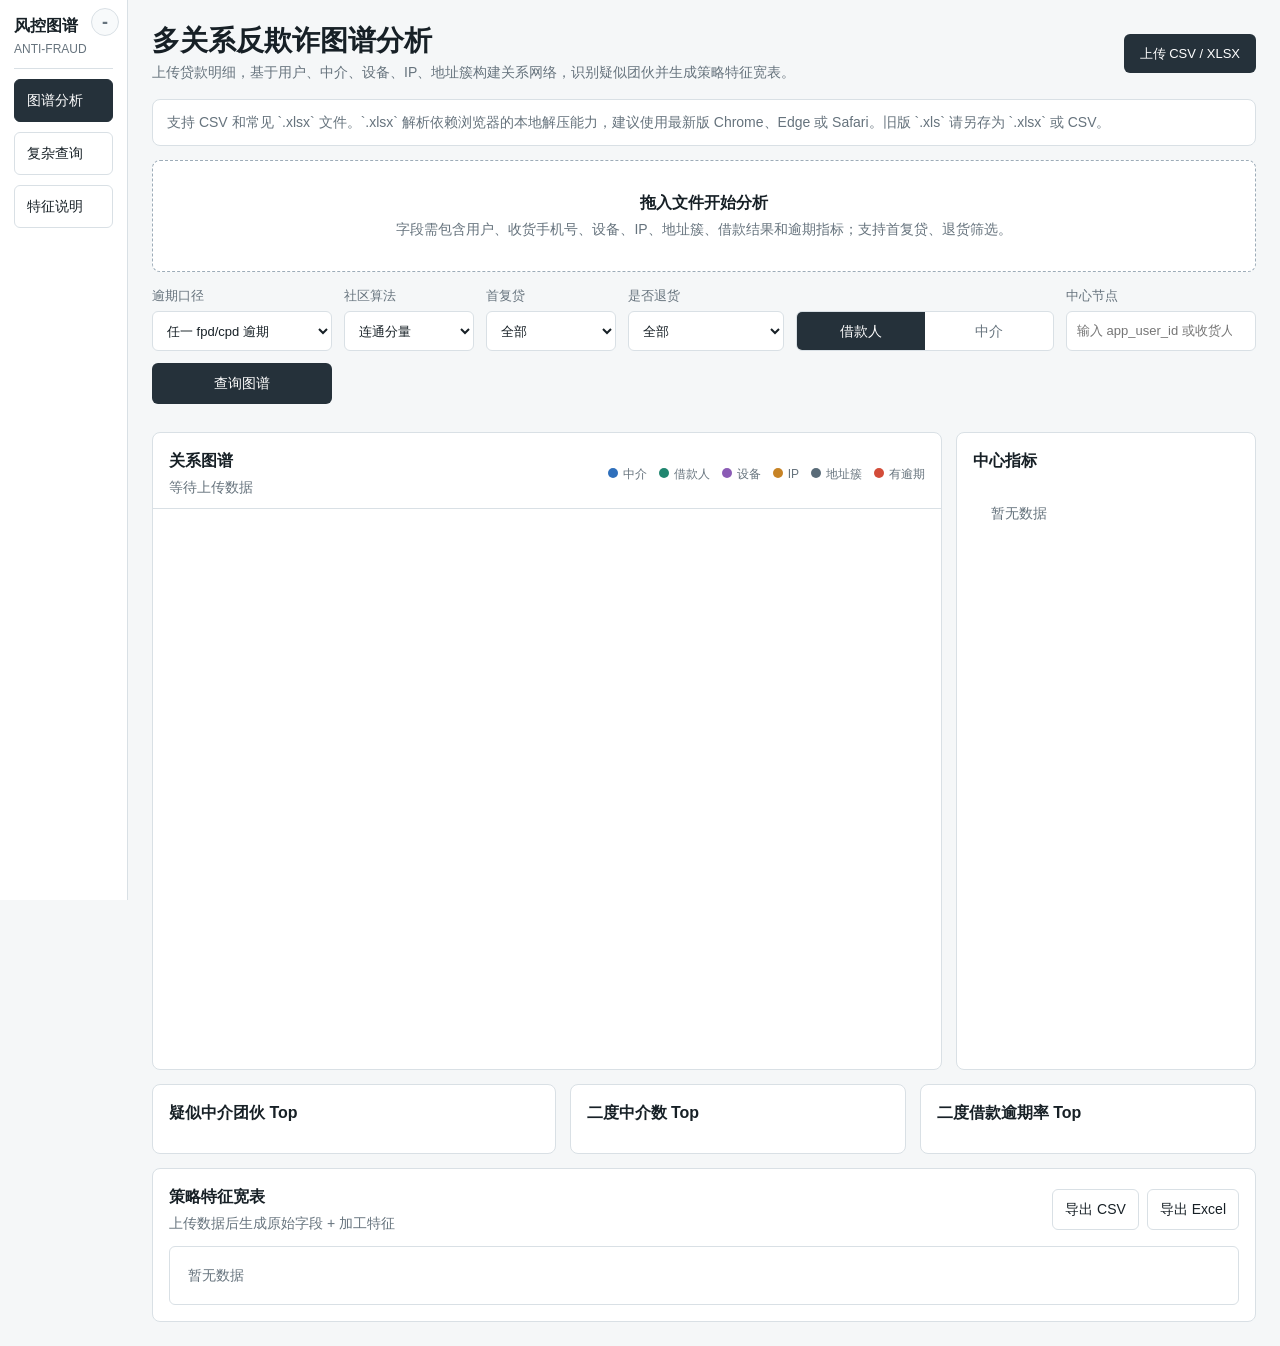
==== commit c7e0afe1: "修复图特征加工逻辑、新增复杂查询、性能优化" ====
--- a/snapshot.html
+++ b/snapshot.html
@@ -718,6 +718,118 @@
         color: var(--muted);
       }
 
+      .query-panel,
+      .query-section {
+        background: #fff;
+        border: 1px solid var(--line);
+        border-radius: 8px;
+        padding: 16px;
+        margin-bottom: 16px;
+      }
+
+      .query-filters {
+        display: grid;
+        grid-template-columns: repeat(3, minmax(160px, 1fr));
+        gap: 12px;
+        margin-bottom: 14px;
+      }
+
+      .query-inputs {
+        display: grid;
+        grid-template-columns: repeat(2, minmax(0, 1fr));
+        gap: 12px;
+      }
+
+      textarea {
+        width: 100%;
+        min-height: 86px;
+        border: 1px solid var(--line);
+        border-radius: 6px;
+        background: #fff;
+        color: var(--text);
+        padding: 10px;
+        resize: vertical;
+        font: inherit;
+      }
+
+      .query-actions {
+        display: flex;
+        gap: 10px;
+        justify-content: flex-end;
+        margin-top: 14px;
+      }
+
+      .query-summary {
+        margin-bottom: 16px;
+      }
+
+      .query-hit-details {
+        display: grid;
+        gap: 10px;
+        color: var(--text);
+      }
+
+      .query-hit-row {
+        display: grid;
+        grid-template-columns: 180px minmax(0, 1fr);
+        gap: 12px;
+        border-top: 1px solid var(--line);
+        padding-top: 10px;
+      }
+
+      .query-hit-row:first-child {
+        border-top: 0;
+        padding-top: 0;
+      }
+
+      .query-hit-row span {
+        color: var(--muted);
+      }
+
+      .miss-list {
+        display: flex;
+        flex-wrap: wrap;
+        gap: 6px;
+        margin-top: 6px;
+      }
+
+      .miss-list code {
+        background: #f2f6f8;
+        border: 1px solid var(--line);
+        border-radius: 999px;
+        color: var(--text);
+        padding: 3px 8px;
+      }
+
+      .page-size-label {
+        align-items: center;
+        grid-template-columns: auto 92px;
+        min-width: 132px;
+      }
+
+      .pagination {
+        display: flex;
+        align-items: center;
+        justify-content: flex-end;
+        gap: 8px;
+        margin-top: 12px;
+        color: var(--muted);
+      }
+
+      .pagination button {
+        border: 1px solid var(--line);
+        background: #fff;
+        border-radius: 6px;
+        color: var(--text);
+        cursor: pointer;
+        padding: 7px 10px;
+      }
+
+      .pagination button:disabled {
+        cursor: not-allowed;
+        opacity: 0.45;
+      }
+
       @media (max-width: 980px) {
         .app-shell {
           grid-template-columns: 1fr;
@@ -757,6 +869,8 @@
         }
 
         .controls,
+        .query-filters,
+        .query-inputs,
         .graph-layout,
         .tables,
         .analysis-progress,
@@ -784,6 +898,7 @@
         </div>
         <button id="navToggle" class="nav-collapse" type="button" aria-label="隐藏导航">-</button>
         <button class="nav-button active" type="button" data-view="graphView">图谱分析</button>
+        <button class="nav-button" type="button" data-view="complexQuery">复杂查询</button>
         <button class="nav-button" type="button" data-view="featureGuide">特征说明</button>
       </aside>
       <button id="navExpand" class="nav-expand" type="button" aria-label="显示导航" hidden>+</button>
@@ -947,6 +1062,7 @@
             <li>申请笔数类字段统计筛选后的全量申请行。</li>
             <li>贷款笔数和坏账率类字段只统计 final_result=30 的通过样本。</li>
             <li>坏账率 = 通过样本中逾期笔数 / 通过样本总笔数。</li>
+            <li>所有坏账率类字段的逾期判断都跟随页面“逾期口径”下拉框，例如选择 fpd1 就按 fpd1 判断逾期，选择 cpd7 就按 cpd7 判断逾期。</li>
             <li>关联人数、关联设备数、关联 IP 数、关联地址簇数均为去重计数。</li>
           </ul>
         </section>
@@ -982,14 +1098,14 @@
               <dt>节点度数(共享用户)</dt><dd>A 直接连接的其他中介数量。</dd>
               <dt>加权度数(共享用户)</dt><dd>A 连到的每一条边权相加，边权 = A 与对应中介共同关联的去重 app_user_id 数。</dd>
               <dt>PageRank分数(共享用户)</dt><dd>A 在共享用户中介投影图上的 PageRank。</dd>
-              <dt>中介中心性(共享用户)</dt><dd>A 在共享用户中介投影图上的介数中心性，衡量它是否位于其他中介之间的最短路径上。</dd>
+              <dt>中介中心性(共享用户)</dt><dd>A 在共享用户中介投影图上的介数中心性：BC(A)=Σσ(s,t|A)/σ(s,t)，再除以 (n-1)*(n-2) 归一化；衡量 A 是否位于其他中介之间的最短路径上。</dd>
               <dt>连通子图大小/社区id(共享用户)</dt><dd>A 所在共享用户连通分量的中介数量和 ID。</dd>
             </dl>
           </article>
 
           <article class="guide-card">
             <h2>连通分量关系图</h2>
-            <p>两个中介通过共享用户、设备、IP、地址簇计算关系；首复贷选择不同，连边阈值不同。</p>
+            <p>两个中介通过共享用户、设备、IP、地址簇计算关系；设备/IP/地址簇比较两个中介各自名下直接申请记录的属性集合交集，不要求必须共享借款人。</p>
             <dl>
               <dt>仅首贷或复贷</dt><dd>共享Device >= 1，或共享User >= 1，或共享IP >= 2 且 IP人数 <= 20，或共享Addr >= 1。</dd>
               <dt>全部数据</dt><dd>共享Device >= 1，或共享User >= 2，或共享IP >= 2 且 IP人数 <= 50，或共享Addr >= 1。</dd>
@@ -1004,17 +1120,17 @@
             <h2>单类关系中介投影</h2>
             <dl>
               <dt>节点度数(共享设备)</dt><dd>A 在共享设备图上直接连接的其他中介数量。</dd>
-              <dt>加权度数(共享设备)</dt><dd>A 连到的每一条边权相加，边权 = A 与对应中介共同关联借款人使用过的去重 device_id 数。</dd>
+              <dt>加权度数(共享设备)</dt><dd>A 连到的每一条边权相加，边权 = A 与对应中介各自名下直接申请记录的去重 device_id 集合交集数量。</dd>
               <dt>节点度数(共享IP)</dt><dd>A 在共享 IP 图上直接连接的其他中介数量。</dd>
-              <dt>加权度数(共享IP)</dt><dd>A 连到的每一条边权相加，边权 = A 与对应中介共同关联借款人使用过的去重 ip 数。</dd>
+              <dt>加权度数(共享IP)</dt><dd>A 连到的每一条边权相加，边权 = A 与对应中介各自名下直接申请记录的去重 ip 集合交集数量。</dd>
               <dt>节点度数(共享地址簇)</dt><dd>A 在共享地址簇图上直接连接的其他中介数量。</dd>
-              <dt>加权度数(共享地址簇)</dt><dd>A 连到的每一条边权相加，边权 = A 与对应中介共同关联借款人出现过的去重 addr_cluster_id 数。</dd>
+              <dt>加权度数(共享地址簇)</dt><dd>A 连到的每一条边权相加，边权 = A 与对应中介各自名下直接申请记录的去重 addr_cluster_id 集合交集数量。</dd>
             </dl>
           </article>
 
           <article class="guide-card">
             <h2>多关系中介投影</h2>
-            <p>多关系边权 = 1.0 * 共享用户数 + 1.2 * 共享设备数 + 0.8 * 共享 IP 数 + 1.0 * 共享地址簇数。</p>
+            <p>多关系边权 = 1.0 * 共享用户数 + 1.2 * 共享设备数 + 0.8 * 共享 IP 数 + 1.0 * 共享地址簇数；设备/IP/地址簇使用中介名下直接申请记录口径。</p>
             <dl>
               <dt>节点度数(多关系)</dt><dd>A 在多关系图上直接连接的其他中介数量。</dd>
               <dt>加权度数(多关系)</dt><dd>A 连到的每一条边权相加，边权 = 1.0 * 共享用户数 + 1.2 * 共享设备数 + 0.8 * 共享 IP 数 + 1.0 * 共享地址簇数。</dd>
@@ -1027,7 +1143,7 @@
           <article class="guide-card">
             <h2>边权与 PageRank</h2>
             <dl>
-              <dt>Agent 多关系边权</dt><dd>1.0 * 共享用户数 + 1.2 * 共享设备数 + 0.8 * 共享 IP 数 + 1.0 * 共享地址簇数。</dd>
+              <dt>Agent 多关系边权</dt><dd>1.0 * 共享用户数 + 1.2 * 共享设备数 + 0.8 * 共享 IP 数 + 1.0 * 共享地址簇数；共享设备/IP/地址簇来自两个中介各自名下直接申请记录的属性集合交集。</dd>
               <dt>User 同构图边权</dt><dd>1.0 * 共享中介数 + 1.2 * 共享设备数 + 0.8 * 共享 IP 数 + 1.0 * 共享地址簇数。</dd>
               <dt>PageRank 公式</dt><dd>PR(v) = (1-d)/N + d*Dangling/N + d*Σ PR(u)*w(u,v)/Σw(u,x)，d=0.85，迭代 40 轮。</dd>
               <dt>符号说明</dt><dd>N 为节点数，w 为边权，Dangling 为无出边节点 PageRank 之和。</dd>
@@ -1036,18 +1152,110 @@
 
           <article class="guide-card">
             <h2>社区特征</h2>
-            <p>连通分量时社区为过滤后关系图中的中介连通分量；Louvain / Leiden 时通用社区字段仍为用户同构图社区，宽表会额外生成未过滤 Agent-Agent 多关系图社区字段。</p>
+            <p>连通分量时社区字段带 (Agent) 后缀，表示过滤后中介关系图社区；Louvain / Leiden 时社区字段带 (User) 后缀，表示用户同构图社区，并额外生成未过滤 Agent-Agent 多关系图社区字段。</p>
             <dl>
-              <dt>社区id/社区规模</dt><dd>当前行命中的社区 ID；连通分量下规模为中介数，Louvain / Leiden 下规模为用户数。</dd>
+              <dt>...(Agent)</dt><dd>中介社区字段。连通分量默认输出这组字段；选择 Louvain / Leiden 时，也会额外输出基于未过滤 Agent-Agent 多关系图的这组字段。</dd>
+              <dt>...(User)</dt><dd>用户社区字段。选择 Louvain / Leiden 时输出，来自用户同构图社区。</dd>
+              <dt>社区规模</dt><dd>(Agent) 为社区中介数；(User) 为用户社区借款人数。</dd>
               <dt>社区借款人数/贷款笔数/坏账率</dt><dd>社区覆盖用户数、通过贷款笔数和通过样本坏账率。</dd>
               <dt>社区设备/ip/地址密度</dt><dd>社区内部节点两两共享对应属性形成的边数 / 理论最大边数。</dd>
-              <dt>社区共享借款人数</dt><dd>连通分量口径下，社区内被至少两个中介共享的借款人数；用户社区口径下当前为 0。</dd>
+              <dt>社区共享借款人数</dt><dd>(Agent) 为社区内被至少两个中介共享的借款人数；(User) 当前为 0。</dd>
               <dt>社区风险分</dt><dd>由坏账率、网络密度、设备/IP/地址密度等组合得到的解释性排序分。</dd>
-              <dt>...(Agent)</dt><dd>选择 Louvain / Leiden 时，基于未过滤 Agent-Agent 多关系图同步生成的中介社区字段。</dd>
               <dt>Agent 风险分</dt><dd>min(100, round(坏账率*55 + 网络密度*20 + min(共享借款人占比,1)*15 + min(中介数/10,1)*10, 2))。</dd>
               <dt>User 风险分</dt><dd>min(100, round(坏账率*55 + 用户网络密度*15 + 设备密度*10 + IP密度*10 + 地址密度*10, 2))。</dd>
             </dl>
           </article>
+        </section>
+      </section>
+
+      <section id="complexQuery" class="workspace view query-view" hidden>
+        <header class="topbar">
+          <div>
+            <h1>复杂查询</h1>
+            <p>按多个用户、中介、设备、IP、地址簇批量命中上传明细，辅助校验实体覆盖和原始行。</p>
+          </div>
+        </header>
+
+        <section class="query-panel">
+          <div class="query-filters">
+            <label>
+              首复贷
+              <select id="queryReloanFilter">
+                <option value="all">全部</option>
+              </select>
+            </label>
+            <label>
+              是否退货
+              <select id="queryReturnFilter">
+                <option value="all">全部</option>
+              </select>
+            </label>
+            <label>
+              借款结果
+              <select id="queryFinalResultFilter">
+                <option value="all">全部</option>
+              </select>
+            </label>
+          </div>
+
+          <div class="query-inputs">
+            <label>
+              用户 app_user_id
+              <textarea id="queryBorrowerValues" rows="3" placeholder="多个值用 | 分隔"></textarea>
+            </label>
+            <label>
+              收货手机号 consigneeMobileId
+              <textarea id="queryAgentValues" rows="3" placeholder="多个值用 | 分隔"></textarea>
+            </label>
+            <label>
+              设备 device_id
+              <textarea id="queryDeviceValues" rows="3" placeholder="多个值用 | 分隔"></textarea>
+            </label>
+            <label>
+              IP
+              <textarea id="queryIpValues" rows="3" placeholder="多个值用 | 分隔"></textarea>
+            </label>
+            <label>
+              地址簇 addr_cluster_id
+              <textarea id="queryAddrValues" rows="3" placeholder="多个值用 | 分隔"></textarea>
+            </label>
+          </div>
+
+          <div class="query-actions">
+            <button id="runComplexQuery" class="primary" type="button">查询</button>
+            <button id="clearComplexQuery" class="secondary" type="button">清空查询</button>
+          </div>
+        </section>
+
+        <section id="querySummary" class="summary-grid query-summary"></section>
+
+        <section class="query-section">
+          <div class="feature-head">
+            <div>
+              <h2>输入命中情况</h2>
+              <p id="queryHitSubtitle">输入多个值后查询，页面会展示命中值数量和未命中值。</p>
+            </div>
+          </div>
+          <div id="queryHitDetails" class="query-hit-details empty">暂无查询</div>
+        </section>
+
+        <section class="query-section">
+          <div class="feature-head">
+            <div>
+              <h2>命中明细表</h2>
+              <p id="queryTableSubtitle">展示上传文件原始列对应的命中行。</p>
+            </div>
+            <label class="page-size-label">
+              每页
+              <select id="queryPageSize">
+                <option value="20">20</option>
+                <option value="50">50</option>
+                <option value="100">100</option>
+              </select>
+            </label>
+          </div>
+          <div id="queryResultTable" class="feature-table empty">暂无查询</div>
+          <div id="queryPagination" class="pagination"></div>
         </section>
       </section>
     </main>
@@ -1114,6 +1322,7 @@
         lastFileName: "",
         currentGraph: null,
         featureTable: { columns: [], rows: [] },
+        complexQuery: { columns: [], rows: [], summary: {}, input_counts: {}, matched_value_counts: {}, unmatched_values: {}, page: 1, pageSize: 20 },
       };
       const graphHiddenTypes = new Set();
 
@@ -1138,6 +1347,17 @@
       const appShell = document.querySelector(".app-shell");
       const navToggle = document.querySelector("#navToggle");
       const navExpand = document.querySelector("#navExpand");
+      const queryReloanFilter = document.querySelector("#queryReloanFilter");
+      const queryReturnFilter = document.querySelector("#queryReturnFilter");
+      const queryFinalResultFilter = document.querySelector("#queryFinalResultFilter");
+      const queryBorrowerValues = document.querySelector("#queryBorrowerValues");
+      const queryAgentValues = document.querySelector("#queryAgentValues");
+      const queryDeviceValues = document.querySelector("#queryDeviceValues");
+      const queryIpValues = document.querySelector("#queryIpValues");
+      const queryAddrValues = document.querySelector("#queryAddrValues");
+      const runComplexQueryButton = document.querySelector("#runComplexQuery");
+      const clearComplexQueryButton = document.querySelector("#clearComplexQuery");
+      const queryPageSize = document.querySelector("#queryPageSize");
       let progressHideTimer = 0;
 
       navButtons.forEach((button) => {
@@ -1192,6 +1412,13 @@
       centerInput.addEventListener("input", debounce(searchCenters, 240));
       exportCsvButton?.addEventListener("click", () => exportFeatureTable("csv"));
       exportExcelButton?.addEventListener("click", () => exportFeatureTable("xls"));
+      runComplexQueryButton?.addEventListener("click", runComplexQuery);
+      clearComplexQueryButton?.addEventListener("click", clearComplexQuery);
+      queryPageSize?.addEventListener("change", () => {
+        state.complexQuery.pageSize = Number(queryPageSize.value) || 20;
+        state.complexQuery.page = 1;
+        renderComplexQueryResult();
+      });
 
       async function analyzeFile(file) {
         showProgress(6, "读取文件", "正在解析本地 CSV / Excel");
@@ -1204,7 +1431,7 @@
           }
           state.lastFileName = file.name;
           state.lastRows = rows;
-          updateReLoanOptions(extractFilterValues(rows, RELOAN_COL));
+          updateFilterOptions(rows);
           await analyzeRows(rows);
           showToast("分析完成");
         } catch (error) {
@@ -1319,12 +1546,14 @@
           this.overdueBasis = overdueBasis;
           this.reloanFilter = normalizeValue(reloanFilter || "all");
           this.agentToBorrowers = new Map();
+          this.agentDirectAttributes = new Map();
           this.borrowerToAgents = new Map();
           this.loansByBorrower = new Map();
           this.loanRows = [];
           this.skippedRows = 0;
           this.sourceColumns = rows[0] ? Object.keys(rows[0]) : [];
           this.columns = [...new Set(rows.flatMap((row) => Object.keys(row)))].sort();
+          this.agentRelationCountsCache = new Map();
           this.build();
         }
 
@@ -1352,11 +1581,34 @@
             addToSetMap(this.borrowerToAgents, borrowerId, agentId);
             addToListMap(this.loansByBorrower, borrowerId, cleanRow);
             this.loanRows.push(cleanRow);
+            for (const column of [DEVICE_COL, IP_COL, ADDR_CLUSTER_COL]) {
+              const value = normalizeValue(cleanRow[column]);
+              if (!value) continue;
+              if (!this.agentDirectAttributes.has(agentId)) this.agentDirectAttributes.set(agentId, new Map());
+              addToSetMap(this.agentDirectAttributes.get(agentId), column, value);
+            }
           }
         }
 
         distinctFromLoans(loans, column) {
           return new Set(loans.map((loan) => normalizeValue(loan[column])).filter(Boolean));
+        }
+
+        loanGroupStats(loans, basis = this.overdueBasis) {
+          const funded = this.fundedLoans(loans);
+          const overdue = funded.filter((loan) => this.isOverdue(loan, basis)).length;
+          return {
+            borrowers: this.distinctFromLoans(loans, BORROWER_COL),
+            agents: this.distinctFromLoans(loans, AGENT_COL),
+            devices: this.distinctFromLoans(loans, DEVICE_COL),
+            ips: this.distinctFromLoans(loans, IP_COL),
+            addrClusters: this.distinctFromLoans(loans, ADDR_CLUSTER_COL),
+            addresses: this.distinctFromLoans(loans, ADDRESS_COL),
+            applicationCount: loans.length,
+            loanCount: funded.length,
+            overdueLoanCount: overdue,
+            badRate: funded.length ? overdue / funded.length : 0,
+          };
         }
 
         badRate(loans, basis = this.overdueBasis) {
@@ -1494,17 +1746,18 @@
             }
             return result;
           }
-          for (const [agentId, borrowers] of this.agentToBorrowers.entries()) {
-            const values = new Set();
-            for (const borrowerId of borrowers) {
-              for (const loan of this.loansByBorrower.get(borrowerId) || []) {
-                const value = normalizeValue(loan[column]);
-                if (value) values.add(value);
-              }
-            }
-            result.set(agentId, values);
+          for (const agentId of this.agentToBorrowers.keys()) {
+            result.set(agentId, new Set(this.agentDirectAttributes.get(agentId)?.get(column) || []));
           }
           return result;
+        }
+
+        agentDirectValues(agentId, column) {
+          return new Set(this.agentDirectAttributes.get(agentId)?.get(column) || []);
+        }
+
+        sharedAgentValues(left, right, column) {
+          return intersection(this.agentDirectValues(left, column), this.agentDirectValues(right, column));
         }
 
         connectedComponentRule() {
@@ -1513,11 +1766,14 @@
         }
 
         agentRelationCounts(ipBorrowerLimit = this.connectedComponentRule().ipBorrowerLimit) {
+          if (this.agentRelationCountsCache.has(ipBorrowerLimit)) {
+            return this.agentRelationCountsCache.get(ipBorrowerLimit);
+          }
           const agents = [...this.agentToBorrowers.keys()].sort();
           const borrowerSets = this.agentAttributeSets(BORROWER_COL);
           const deviceSets = this.agentAttributeSets(DEVICE_COL);
           const ipSets = this.agentAttributeSets(IP_COL);
-          const addrSets = this.agentAttributeSets(ADDR_CLUSTER_COL);
+          const addressSets = this.agentAttributeSets(ADDR_CLUSTER_COL);
           const ipToBorrowers = new Map();
           for (const loan of this.loanRows) {
             const ip = normalizeValue(loan[IP_COL]);
@@ -1535,19 +1791,23 @@
             for (let rightIndex = leftIndex + 1; rightIndex < agents.length; rightIndex += 1) {
               const left = agents[leftIndex];
               const right = agents[rightIndex];
+              const sharedBorrowers = intersection(borrowerSets.get(left) || new Set(), borrowerSets.get(right) || new Set());
+              const sharedDevice = intersection(deviceSets.get(left) || new Set(), deviceSets.get(right) || new Set());
               const sharedIpAll = intersection(ipSets.get(left) || new Set(), ipSets.get(right) || new Set());
+              const sharedAddress = intersection(addressSets.get(left) || new Set(), addressSets.get(right) || new Set());
               const count = {
-                user: intersectionSize(borrowerSets.get(left) || new Set(), borrowerSets.get(right) || new Set()),
-                device: intersectionSize(deviceSets.get(left) || new Set(), deviceSets.get(right) || new Set()),
+                user: sharedBorrowers.size,
+                device: sharedDevice.size,
                 ip: [...sharedIpAll].filter((ip) => eligibleIps.has(ip)).length,
                 ip_all: sharedIpAll.size,
-                address: intersectionSize(addrSets.get(left) || new Set(), addrSets.get(right) || new Set()),
+                address: sharedAddress.size,
               };
               if (count.user || count.device || count.ip_all || count.address) {
                 counts.set(`${left}|${right}`, count);
               }
             }
           }
+          this.agentRelationCountsCache.set(ipBorrowerLimit, counts);
           return counts;
         }
 
@@ -1566,13 +1826,13 @@
 
         agentProjectionByColumn(column) {
           const adjacency = new Map();
+          const agents = [...this.agentToBorrowers.keys()].sort();
           const attributeSets = this.agentAttributeSets(column);
-          const agents = [...this.agentToBorrowers.keys()].sort();
           for (let leftIndex = 0; leftIndex < agents.length; leftIndex += 1) {
             for (let rightIndex = leftIndex + 1; rightIndex < agents.length; rightIndex += 1) {
               const left = agents[leftIndex];
               const right = agents[rightIndex];
-              const weight = intersectionSize(attributeSets.get(left) || new Set(), attributeSets.get(right) || new Set());
+              const weight = intersection(attributeSets.get(left) || new Set(), attributeSets.get(right) || new Set()).size;
               if (!weight) continue;
               addToWeightedMap(adjacency, left, right, weight);
               addToWeightedMap(adjacency, right, left, weight);
@@ -1600,23 +1860,40 @@
           const nodes = [...this.agentToBorrowers.keys()].sort();
           if (!nodes.length) return {};
           const n = nodes.length;
-          let scores = Object.fromEntries(nodes.map((node) => [node, 1 / n]));
+          const nodeIndex = new Map(nodes.map((node, index) => [node, index]));
+          let scores = new Array(n).fill(1 / n);
+          const transitions = [];
+          const danglingIndices = [];
+          for (const node of nodes) {
+            const neighbors = adjacency.get(node) || new Map();
+            const weightSum = [...neighbors.values()].reduce((total, value) => total + value, 0);
+            if (!weightSum) {
+              transitions.push([]);
+              danglingIndices.push(nodeIndex.get(node));
+              continue;
+            }
+            transitions.push(
+              [...neighbors.entries()]
+                .filter(([neighbor]) => nodeIndex.has(neighbor))
+                .map(([neighbor, weight]) => [nodeIndex.get(neighbor), weight / weightSum])
+            );
+          }
+          const baseScore = (1 - damping) / n;
           for (let i = 0; i < iterations; i += 1) {
-            const nextScores = Object.fromEntries(nodes.map((node) => [node, (1 - damping) / n]));
-            const dangling = nodes.filter((node) => !(adjacency.get(node)?.size)).reduce((total, node) => total + scores[node], 0);
+            const dangling = danglingIndices.reduce((total, index) => total + scores[index], 0);
             const danglingShare = damping * dangling / n;
-            for (const node of nodes) {
-              nextScores[node] += danglingShare;
-              const neighbors = adjacency.get(node) || new Map();
-              const weightSum = [...neighbors.values()].reduce((total, value) => total + value, 0);
-              if (!weightSum) continue;
-              for (const [neighbor, weight] of neighbors) {
-                nextScores[neighbor] = (nextScores[neighbor] || (1 - damping) / n) + damping * scores[node] * weight / weightSum;
+            const nextScores = new Array(n).fill(baseScore + danglingShare);
+            for (let index = 0; index < transitions.length; index += 1) {
+              const neighbors = transitions[index];
+              if (!neighbors.length) continue;
+              const contribution = damping * scores[index];
+              for (const [neighborIndex, probability] of neighbors) {
+                nextScores[neighborIndex] += contribution * probability;
               }
             }
             scores = nextScores;
           }
-          return scores;
+          return Object.fromEntries(nodes.map((node, index) => [node, scores[index]]));
         }
 
         userProjection() {
@@ -2200,8 +2477,51 @@
             if (normalizeValue(loan[DEVICE_COL])) addToListMap(loansByDevice, normalizeValue(loan[DEVICE_COL]), loan);
             if (normalizeValue(loan[IP_COL])) addToListMap(loansByIp, normalizeValue(loan[IP_COL]), loan);
           }
+          const mapValues = (source, mapper) => new Map([...source.entries()].map(([key, value]) => [key, mapper(value)]));
+          const agentStats = mapValues(loansByAgent, (loans) => this.loanGroupStats(loans, basis));
+          const addrStats = mapValues(loansByAddrCluster, (loans) => this.loanGroupStats(loans, basis));
+          const deviceStats = mapValues(loansByDevice, (loans) => this.loanGroupStats(loans, basis));
+          const ipStats = mapValues(loansByIp, (loans) => this.loanGroupStats(loans, basis));
+          const borrowerFundedLoansById = new Map(
+            [...this.loansByBorrower.entries()].map(([borrowerId, loans]) => [borrowerId, this.fundedLoans(loans)])
+          );
+          const borrowerBadRates = new Map(
+            [...borrowerFundedLoansById.entries()].map(([borrowerId, loans]) => [borrowerId, this.badRate(loans, basis)])
+          );
+          const secondDegreeCache = new Map();
+          const secondDegreeStats = (borrowerId) => {
+            if (secondDegreeCache.has(borrowerId)) return secondDegreeCache.get(borrowerId);
+            const borrowers = this.secondDegreeBorrowers(borrowerId);
+            const loans = this.loansForBorrowers(borrowers);
+            const funded = this.fundedLoans(loans);
+            const stats = {
+              borrowers,
+              loans,
+              fundedLoans: funded,
+              devices: this.distinctFromLoans(loans, DEVICE_COL),
+              ips: this.distinctFromLoans(loans, IP_COL),
+              addrClusters: this.distinctFromLoans(loans, ADDR_CLUSTER_COL),
+              applicationBorrowers: new Set(loans.map((item) => item[BORROWER_COL]).filter(Boolean)),
+              badRate: this.badRate(funded, basis),
+            };
+            secondDegreeCache.set(borrowerId, stats);
+            return stats;
+          };
 
           const { agentFeatures, communityByAgent, communityByBorrower } = this.communityFeatureIndex(basis, method);
+          const selectedCommunitySuffix = ["louvain", "leiden"].includes(method) ? "User" : "Agent";
+          const selectedCommunityColumns = [
+            `社区id(${selectedCommunitySuffix})`,
+            `社区规模(${selectedCommunitySuffix})`,
+            `社区借款人数(${selectedCommunitySuffix})`,
+            `社区贷款笔数(${selectedCommunitySuffix})`,
+            `社区坏账率(${selectedCommunitySuffix})`,
+            `社区设备密度(${selectedCommunitySuffix})`,
+            `社区ip密度(${selectedCommunitySuffix})`,
+            `社区地址密度(${selectedCommunitySuffix})`,
+            `社区共享借款人数(${selectedCommunitySuffix})`,
+            `社区风险分(${selectedCommunitySuffix})`,
+          ];
           const featureColumns = [
             "地址簇大小_地址数", "收货人手机号关联人数", "收货人手机号关联设备数", "收货人手机号关联ip数", "收货人手机号关联地址簇数", "收货人手机号坏账率",
             "地址簇关联人数", "地址簇关联收货人手机号数", "地址簇关联设备数", "地址簇关联ip数", "地址簇申请笔数", "地址簇坏账率",
@@ -2213,7 +2533,7 @@
             "节点度数(连通分量关系)", "加权度数(连通分量关系)", "PageRank分数(连通分量关系)", "中介中心性(连通分量关系)", "连通子图大小(连通分量关系)", "社区id(连通分量关系)",
             "节点度数(共享设备)", "加权度数(共享设备)", "节点度数(共享IP)", "加权度数(共享IP)", "节点度数(共享地址簇)", "加权度数(共享地址簇)",
             "节点度数(多关系)", "加权度数(多关系)", "PageRank分数(多关系)", "中介中心性(多关系)", "连通子图大小(多关系)", "社区id(多关系)",
-            "社区id", "社区规模", "社区借款人数", "社区贷款笔数", "社区坏账率", "社区设备密度", "社区ip密度", "社区地址密度", "社区共享借款人数", "社区风险分",
+            ...selectedCommunityColumns,
           ];
           if (["louvain", "leiden"].includes(method)) {
             featureColumns.push(
@@ -2230,52 +2550,53 @@
             const addrClusterId = normalizeValue(loan[ADDR_CLUSTER_COL]);
             const deviceId = normalizeValue(loan[DEVICE_COL]);
             const ip = normalizeValue(loan[IP_COL]);
-            const agentLoans = loansByAgent.get(agentId) || [];
-            const addrLoans = loansByAddrCluster.get(addrClusterId) || [];
-            const deviceLoans = loansByDevice.get(deviceId) || [];
-            const ipLoans = loansByIp.get(ip) || [];
-            const secondBorrowers = this.secondDegreeBorrowers(borrowerId);
+            const agentStat = agentStats.get(agentId) || {};
+            const addrStat = addrStats.get(addrClusterId) || {};
+            const deviceStat = deviceStats.get(deviceId) || {};
+            const ipStat = ipStats.get(ip) || {};
+            const secondStat = secondDegreeStats(borrowerId);
+            const secondBorrowers = secondStat.borrowers;
             const secondAgents = this.secondDegreeAgents(agentId);
-            const secondLoans = this.loansForBorrowers(secondBorrowers);
-            const secondFundedLoans = this.fundedLoans(secondLoans);
-            const borrowerFundedLoans = this.fundedLoans(this.loansByBorrower.get(borrowerId) || []);
+            const secondLoans = secondStat.loans;
+            const secondFundedLoans = secondStat.fundedLoans;
+            const borrowerFundedLoans = borrowerFundedLoansById.get(borrowerId) || [];
             const network = agentFeatures[agentId] || {};
             const community = ["louvain", "leiden"].includes(method) ? (communityByBorrower[borrowerId] || {}) : (communityByAgent[agentId] || {});
             const selectedCommunityId = ["louvain", "leiden"].includes(method) ? (community.community_id || "") : (network["社区id(连通分量关系)"] || "");
             const selectedCommunitySize = ["louvain", "leiden"].includes(method) ? (community.borrower_count || 0) : (community.agent_count || 1);
             const row = {
               ...loan,
-              地址簇大小_地址数: this.distinctFromLoans(addrLoans, ADDRESS_COL).size,
-              收货人手机号关联人数: this.distinctFromLoans(agentLoans, BORROWER_COL).size,
-              收货人手机号关联设备数: this.distinctFromLoans(agentLoans, DEVICE_COL).size,
-              收货人手机号关联ip数: this.distinctFromLoans(agentLoans, IP_COL).size,
-              收货人手机号关联地址簇数: this.distinctFromLoans(agentLoans, ADDR_CLUSTER_COL).size,
-              收货人手机号坏账率: this.badRate(agentLoans, basis),
-              地址簇关联人数: this.distinctFromLoans(addrLoans, BORROWER_COL).size,
-              地址簇关联收货人手机号数: this.distinctFromLoans(addrLoans, AGENT_COL).size,
-              地址簇关联设备数: this.distinctFromLoans(addrLoans, DEVICE_COL).size,
-              地址簇关联ip数: this.distinctFromLoans(addrLoans, IP_COL).size,
-              地址簇申请笔数: addrLoans.length,
-              地址簇坏账率: this.badRate(addrLoans, basis),
-              设备关联人数: this.distinctFromLoans(deviceLoans, BORROWER_COL).size,
-              设备关联地址簇数: this.distinctFromLoans(deviceLoans, ADDR_CLUSTER_COL).size,
-              设备关联收货手机号数: this.distinctFromLoans(deviceLoans, AGENT_COL).size,
-              设备申请笔数: deviceLoans.length,
-              设备坏账率: this.badRate(deviceLoans, basis),
-              IP关联人数: this.distinctFromLoans(ipLoans, BORROWER_COL).size,
-              IP关联设备数: this.distinctFromLoans(ipLoans, DEVICE_COL).size,
-              IP申请笔数: ipLoans.length,
-              IP坏账率: this.badRate(ipLoans, basis),
+              地址簇大小_地址数: (addrStat.addresses || new Set()).size,
+              收货人手机号关联人数: (agentStat.borrowers || new Set()).size,
+              收货人手机号关联设备数: (agentStat.devices || new Set()).size,
+              收货人手机号关联ip数: (agentStat.ips || new Set()).size,
+              收货人手机号关联地址簇数: (agentStat.addrClusters || new Set()).size,
+              收货人手机号坏账率: agentStat.badRate || 0,
+              地址簇关联人数: (addrStat.borrowers || new Set()).size,
+              地址簇关联收货人手机号数: (addrStat.agents || new Set()).size,
+              地址簇关联设备数: (addrStat.devices || new Set()).size,
+              地址簇关联ip数: (addrStat.ips || new Set()).size,
+              地址簇申请笔数: addrStat.applicationCount || 0,
+              地址簇坏账率: addrStat.badRate || 0,
+              设备关联人数: (deviceStat.borrowers || new Set()).size,
+              设备关联地址簇数: (deviceStat.addrClusters || new Set()).size,
+              设备关联收货手机号数: (deviceStat.agents || new Set()).size,
+              设备申请笔数: deviceStat.applicationCount || 0,
+              设备坏账率: deviceStat.badRate || 0,
+              IP关联人数: (ipStat.borrowers || new Set()).size,
+              IP关联设备数: (ipStat.devices || new Set()).size,
+              IP申请笔数: ipStat.applicationCount || 0,
+              IP坏账率: ipStat.badRate || 0,
               借款人一度中介数: this.firstDegreeAgents(borrowerId).size,
               借款人贷款笔数: borrowerFundedLoans.length,
-              借款人坏账率: this.badRate(borrowerFundedLoans, basis),
+              借款人坏账率: borrowerBadRates.get(borrowerId) || 0,
               二度借款人数: secondBorrowers.size,
               二度中介数: secondAgents.size,
-              二度设备数: this.distinctFromLoans(secondLoans, DEVICE_COL).size,
-              二度ip数: this.distinctFromLoans(secondLoans, IP_COL).size,
-              二度地址簇数: this.distinctFromLoans(secondLoans, ADDR_CLUSTER_COL).size,
-              二度坏账率: this.badRate(secondFundedLoans, basis),
-              二度申请人数: new Set(secondLoans.map((item) => item[BORROWER_COL]).filter(Boolean)).size,
+              二度设备数: secondStat.devices.size,
+              二度ip数: secondStat.ips.size,
+              二度地址簇数: secondStat.addrClusters.size,
+              二度坏账率: secondStat.badRate,
+              二度申请人数: secondStat.applicationBorrowers.size,
               二度申请笔数: secondLoans.length,
               二度贷款笔数: secondFundedLoans.length,
               "节点度数(共享用户)": network["节点度数(共享用户)"] || 0,
@@ -2302,16 +2623,16 @@
               "中介中心性(多关系)": network["中介中心性(多关系)"] || 0,
               "连通子图大小(多关系)": network["连通子图大小(多关系)"] || 1,
               "社区id(多关系)": network["社区id(多关系)"] || "",
-              社区id: selectedCommunityId,
-              社区规模: selectedCommunitySize,
-              社区借款人数: community.borrower_count || 0,
-              社区贷款笔数: community.loan_count || 0,
-              社区坏账率: community.bad_debt_rate || 0,
-              社区设备密度: community.device_density || 0,
-              社区ip密度: community.ip_density || 0,
-              社区地址密度: community.address_density || 0,
-              社区共享借款人数: community.shared_borrower_count || 0,
-              社区风险分: community.risk_score || 0,
+              [`社区id(${selectedCommunitySuffix})`]: selectedCommunityId,
+              [`社区规模(${selectedCommunitySuffix})`]: selectedCommunitySize,
+              [`社区借款人数(${selectedCommunitySuffix})`]: community.borrower_count || 0,
+              [`社区贷款笔数(${selectedCommunitySuffix})`]: community.loan_count || 0,
+              [`社区坏账率(${selectedCommunitySuffix})`]: community.bad_debt_rate || 0,
+              [`社区设备密度(${selectedCommunitySuffix})`]: community.device_density || 0,
+              [`社区ip密度(${selectedCommunitySuffix})`]: community.ip_density || 0,
+              [`社区地址密度(${selectedCommunitySuffix})`]: community.address_density || 0,
+              [`社区共享借款人数(${selectedCommunitySuffix})`]: community.shared_borrower_count || 0,
+              [`社区风险分(${selectedCommunitySuffix})`]: community.risk_score || 0,
             };
             if (["louvain", "leiden"].includes(method)) {
               Object.assign(row, {
@@ -2769,6 +3090,162 @@
             </tbody>
           </table>
         `;
+      }
+
+      function runComplexQuery() {
+        if (!state.lastRows?.length) {
+          showToast("请先在图谱分析页上传数据文件");
+          return;
+        }
+        const result = complexQueryRows(state.lastRows, {
+          reloan_flag: queryReloanFilter?.value || "all",
+          return_flag: queryReturnFilter?.value || "all",
+          final_result: queryFinalResultFilter?.value || "all",
+        }, getComplexQueryValues());
+        state.complexQuery = {
+          ...result,
+          page: 1,
+          pageSize: Number(queryPageSize?.value) || 20,
+        };
+        renderComplexQueryResult();
+        showToast(`查询完成，命中 ${formatNumber(result.summary?.row_count || 0)} 行`);
+      }
+
+      function getComplexQueryValues() {
+        return {
+          app_user_id: queryBorrowerValues?.value || "",
+          consigneeMobileId: queryAgentValues?.value || "",
+          device_id: queryDeviceValues?.value || "",
+          ip: queryIpValues?.value || "",
+          addr_cluster_id: queryAddrValues?.value || "",
+        };
+      }
+
+      function clearComplexQuery() {
+        [queryBorrowerValues, queryAgentValues, queryDeviceValues, queryIpValues, queryAddrValues].forEach((input) => {
+          if (input) input.value = "";
+        });
+        if (queryReloanFilter) queryReloanFilter.value = "all";
+        if (queryReturnFilter) queryReturnFilter.value = "all";
+        if (queryFinalResultFilter) queryFinalResultFilter.value = "all";
+        state.complexQuery = { columns: [], rows: [], summary: {}, input_counts: {}, matched_value_counts: {}, unmatched_values: {}, page: 1, pageSize: Number(queryPageSize?.value) || 20 };
+        renderComplexQueryResult();
+      }
+
+      function renderComplexQueryResult() {
+        const result = state.complexQuery || {};
+        renderQuerySummary(result.summary || {});
+        renderQueryHitDetails(result);
+        renderQueryResultTable(result);
+      }
+
+      function renderQuerySummary(summary) {
+        const container = document.querySelector("#querySummary");
+        if (!container) return;
+        const items = [
+          ["命中行数", summary.row_count],
+          ["命中 loan_task_id 数", summary.loan_task_id_count],
+          ["用户数 app_user_id", summary.borrower_count],
+          ["收货人手机号数", summary.agent_count],
+          ["设备数 device_id", summary.device_count],
+          ["IP数 ip", summary.ip_count],
+          ["地址簇数 addr_cluster_id", summary.addr_cluster_count],
+          ["原始地址数 consigneeAddr", summary.raw_address_count],
+          ["预处理地址数 receiverAddr", summary.clean_address_count],
+        ];
+        container.innerHTML = items.map(([label, value]) => `
+          <div class="summary-card">
+            <span>${escapeHtml(label)}</span>
+            <strong>${formatNumber(value || 0)}</strong>
+          </div>
+        `).join("");
+      }
+
+      function renderQueryHitDetails(result) {
+        const container = document.querySelector("#queryHitDetails");
+        const subtitle = document.querySelector("#queryHitSubtitle");
+        if (!container) return;
+        const labels = {
+          app_user_id: "用户 app_user_id",
+          consigneeMobileId: "收货手机号 consigneeMobileId",
+          device_id: "设备 device_id",
+          ip: "IP",
+          addr_cluster_id: "地址簇 addr_cluster_id",
+        };
+        const fields = Object.keys(labels);
+        const inputCounts = result.input_counts || {};
+        const matchedCounts = result.matched_value_counts || {};
+        const unmatched = result.unmatched_values || {};
+        const hasInput = fields.some((field) => inputCounts[field]);
+        subtitle.textContent = hasInput
+          ? `命中 ${formatNumber(result.summary?.row_count || 0)} 行；以下按输入字段展示命中值和未命中值。`
+          : "未输入实体值时，仅按下拉条件返回命中行。";
+        if (!hasInput) {
+          container.innerHTML = "暂无输入值统计";
+          container.classList.add("empty");
+          return;
+        }
+        container.classList.remove("empty");
+        container.innerHTML = fields
+          .filter((field) => inputCounts[field])
+          .map((field) => {
+            const missing = unmatched[field] || [];
+            return `
+              <div class="query-hit-row">
+                <strong>${labels[field]}</strong>
+                <span>
+                  输入 ${formatNumber(inputCounts[field])} 个，命中 ${formatNumber(matchedCounts[field] || 0)} 个，未命中 ${formatNumber(missing.length)} 个
+                  ${missing.length ? `<div class="miss-list">${missing.map((item) => `<code>${escapeHtml(item)}</code>`).join("")}</div>` : ""}
+                </span>
+              </div>
+            `;
+          }).join("");
+      }
+
+      function renderQueryResultTable(result) {
+        const container = document.querySelector("#queryResultTable");
+        const pagination = document.querySelector("#queryPagination");
+        const subtitle = document.querySelector("#queryTableSubtitle");
+        if (!container || !pagination) return;
+        const columns = result.columns || [];
+        const rows = result.rows || [];
+        const pageSize = Number(result.pageSize || 20);
+        const totalPages = Math.max(1, Math.ceil(rows.length / pageSize));
+        const page = Math.min(Math.max(1, Number(result.page || 1)), totalPages);
+        state.complexQuery.page = page;
+        subtitle.textContent = rows.length
+          ? `共 ${formatNumber(rows.length)} 行，${formatNumber(columns.length)} 列；当前第 ${formatNumber(page)} / ${formatNumber(totalPages)} 页。`
+          : "展示上传文件原始列对应的命中行。";
+        if (!columns.length || !rows.length) {
+          container.innerHTML = "暂无查询";
+          container.classList.add("empty");
+          pagination.innerHTML = "";
+          return;
+        }
+        container.classList.remove("empty");
+        const start = (page - 1) * pageSize;
+        const pageRows = rows.slice(start, start + pageSize);
+        container.innerHTML = `
+          <table>
+            <thead><tr>${columns.map((column) => `<th>${escapeHtml(column)}</th>`).join("")}</tr></thead>
+            <tbody>
+              ${pageRows.map((row) => `
+                <tr>${columns.map((column) => `<td>${formatCell(row[column])}</td>`).join("")}</tr>
+              `).join("")}
+            </tbody>
+          </table>
+        `;
+        pagination.innerHTML = `
+          <button type="button" data-page="prev" ${page <= 1 ? "disabled" : ""}>上一页</button>
+          <span>第 ${formatNumber(page)} / ${formatNumber(totalPages)} 页</span>
+          <button type="button" data-page="next" ${page >= totalPages ? "disabled" : ""}>下一页</button>
+        `;
+        pagination.querySelectorAll("button").forEach((button) => {
+          button.addEventListener("click", () => {
+            state.complexQuery.page += button.dataset.page === "prev" ? -1 : 1;
+            renderQueryResultTable(state.complexQuery);
+          });
+        });
       }
 
       function renderCommunityTable(rows) {
@@ -3230,23 +3707,108 @@
         });
       }
 
+      function complexQueryRows(rows, filters = {}, queryValues = {}) {
+        const queryFields = {
+          app_user_id: BORROWER_COL,
+          consigneeMobileId: AGENT_COL,
+          device_id: DEVICE_COL,
+          ip: IP_COL,
+          addr_cluster_id: ADDR_CLUSTER_COL,
+        };
+        const parsedValues = {};
+        for (const [field, rawValue] of Object.entries(queryValues || {})) {
+          if (!queryFields[field]) continue;
+          const values = new Set(String(rawValue || "").split("|").map(normalizeValue).filter(Boolean));
+          if (values.size) parsedValues[field] = values;
+        }
+        const inputCounts = Object.fromEntries(Object.entries(parsedValues).map(([field, values]) => [field, values.size]));
+        const matchedValues = Object.fromEntries(Object.keys(parsedValues).map((field) => [field, new Set()]));
+        const filterMatch = (row) => {
+          const checks = [
+            [RELOAN_COL, filters.reloan_flag],
+            [RETURN_COL, filters.return_flag],
+            [FINAL_RESULT_COL, filters.final_result],
+          ];
+          for (const [column, expectedRaw] of checks) {
+            const expected = normalizeValue(expectedRaw || "all");
+            if (expected !== "all" && normalizeValue(getField(row, column)) !== expected) return false;
+          }
+          return true;
+        };
+        const queryMatch = (row) => {
+          const fields = Object.keys(parsedValues);
+          if (!fields.length) return true;
+          let matched = false;
+          for (const field of fields) {
+            const value = normalizeValue(getField(row, queryFields[field]));
+            if (value && parsedValues[field].has(value)) {
+              matchedValues[field].add(value);
+              matched = true;
+            }
+          }
+          return matched;
+        };
+        const matchedRows = rows.filter((row) => filterMatch(row) && queryMatch(row));
+        const aliasedRows = matchedRows.map(applyAliases);
+        const distinctCount = (canonical) => new Set(aliasedRows.map((row) => normalizeValue(getField(row, canonical))).filter(Boolean)).size;
+        const distinctRaw = (column) => new Set(matchedRows.map((row) => normalizeValue(row[column])).filter(Boolean)).size;
+        const unmatchedValues = {};
+        const matchedValueCounts = {};
+        for (const [field, values] of Object.entries(parsedValues)) {
+          matchedValueCounts[field] = matchedValues[field].size;
+          unmatchedValues[field] = [...values].filter((value) => !matchedValues[field].has(value)).sort((left, right) => left.localeCompare(right, "zh-Hans-CN", { numeric: true }));
+        }
+        return {
+          columns: rows[0] ? Object.keys(rows[0]) : [],
+          rows: matchedRows,
+          summary: {
+            row_count: matchedRows.length,
+            loan_task_id_count: distinctRaw("loan_task_id"),
+            borrower_count: distinctCount(BORROWER_COL),
+            agent_count: distinctCount(AGENT_COL),
+            device_count: distinctCount(DEVICE_COL),
+            ip_count: distinctCount(IP_COL),
+            addr_cluster_count: distinctCount(ADDR_CLUSTER_COL),
+            raw_address_count: distinctRaw("consigneeAddr"),
+            clean_address_count: distinctRaw("receiverAddr"),
+          },
+          input_counts: inputCounts,
+          matched_value_counts: matchedValueCounts,
+          unmatched_values: unmatchedValues,
+        };
+      }
+
       function extractFilterValues(rows, column) {
         return [...new Set(rows.map((row) => normalizeValue(getField(applyAliases(row), column))).filter(Boolean))]
           .sort((left, right) => left.localeCompare(right, "zh-Hans-CN", { numeric: true }));
       }
 
+      function updateFilterOptions(rows) {
+        const reloanValues = extractFilterValues(rows, RELOAN_COL);
+        updateReLoanOptions(reloanValues);
+        updateSelectOptions(queryReloanFilter, reloanValues, "all", reloanLabel);
+        updateSelectOptions(queryReturnFilter, extractFilterValues(rows, RETURN_COL), "all", returnLabel);
+        updateSelectOptions(queryFinalResultFilter, extractFilterValues(rows, FINAL_RESULT_COL), "all", finalResultLabel);
+      }
+
       function updateReLoanOptions(values) {
         if (!reloanFilter) return;
         const selected = state.reloanFilter || "all";
+        updateSelectOptions(reloanFilter, values, selected, reloanLabel);
+        state.reloanFilter = values.map(String).includes(selected) ? selected : "all";
+        reloanFilter.value = state.reloanFilter;
+      }
+
+      function updateSelectOptions(select, values, selected = "all", labeler = (value) => value) {
+        if (!select) return;
         const options = [
           ["all", "全部"],
-          ...values.map((value) => [String(value), reloanLabel(value)]),
+          ...values.map((value) => [String(value), labeler(value)]),
         ];
-        reloanFilter.innerHTML = options
+        select.innerHTML = options
           .map(([value, label]) => `<option value="${escapeHtml(value)}">${escapeHtml(label)}</option>`)
           .join("");
-        state.reloanFilter = values.map(String).includes(selected) ? selected : "all";
-        reloanFilter.value = state.reloanFilter;
+        select.value = values.map(String).includes(selected) ? selected : "all";
       }
 
       function reloanLabel(value) {
@@ -3254,6 +3816,19 @@
         if (text === "0") return "首贷 / 0";
         if (text === "1") return "复贷 / 1";
         return text || "空值";
+      }
+
+      function returnLabel(value) {
+        const text = String(value ?? "");
+        if (text === "0") return "未退货 / 0";
+        if (text === "1") return "已退货 / 1";
+        return text || "空值";
+      }
+
+      function finalResultLabel(value) {
+        const text = String(value ?? "");
+        if (text === "30") return "借款通过 / 30";
+        return text ? `未通过 / ${text}` : "空值";
       }
 
       function asBoolish(value) {
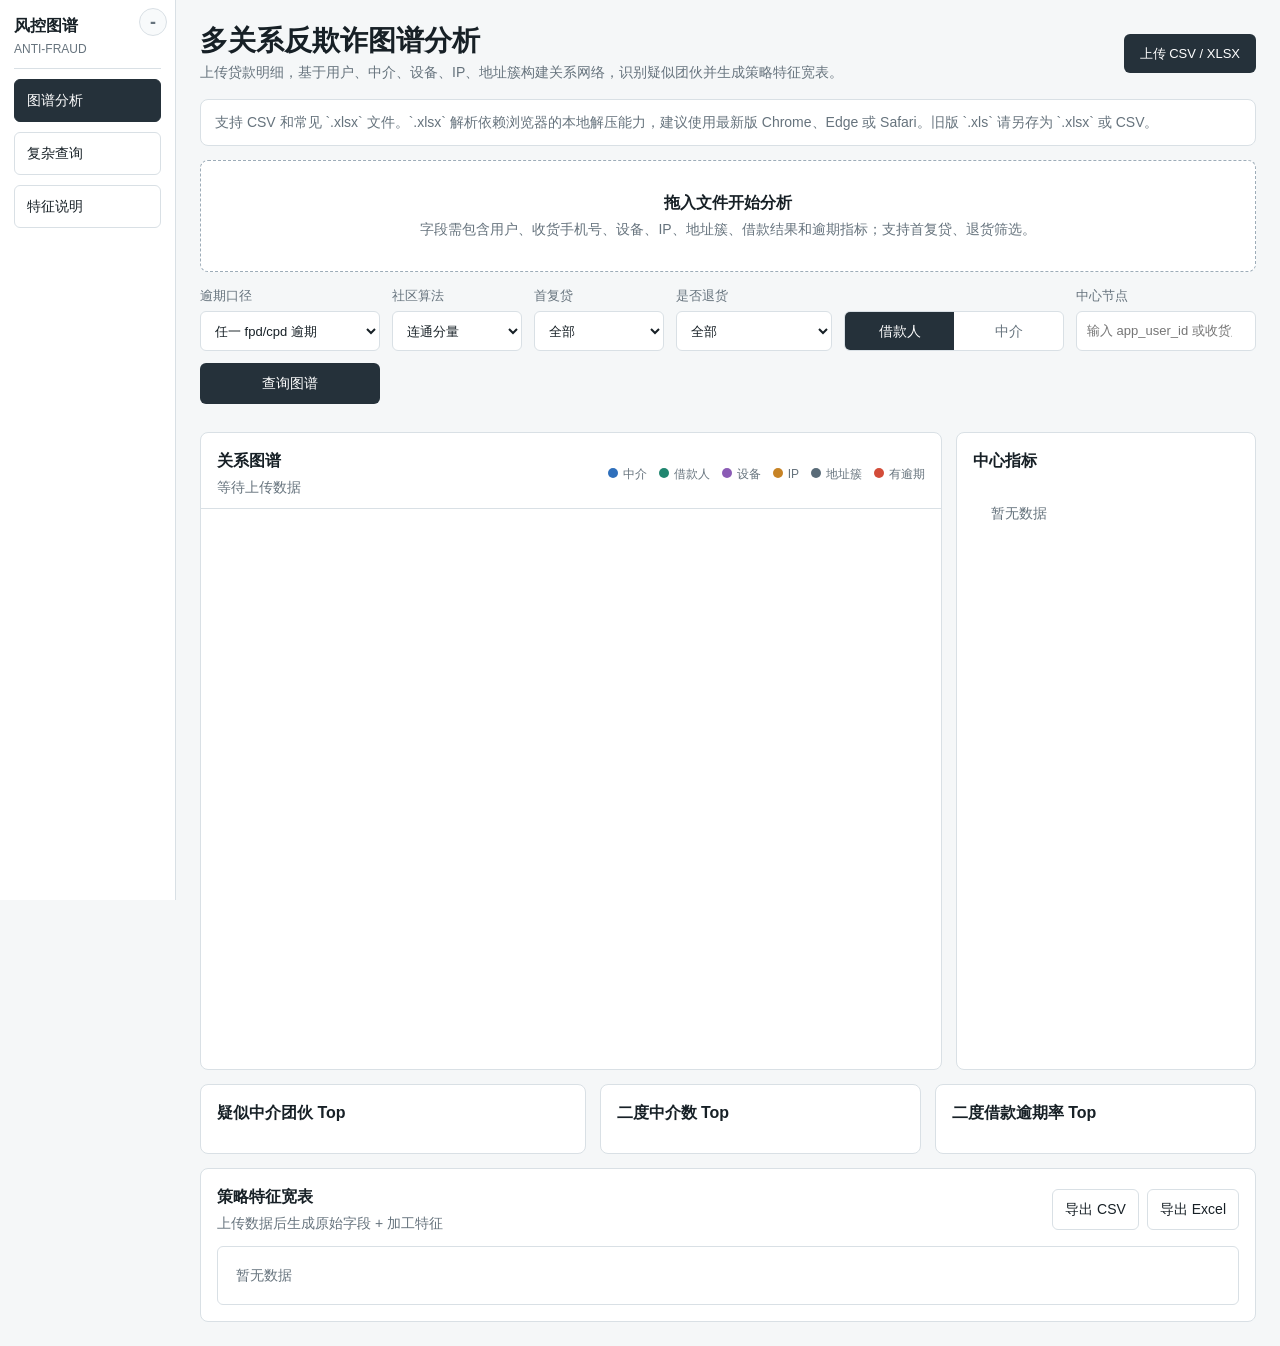
==== commit 90c6d07c: "社区发现算法更新；概览User视角修改；疑似中介团伙top逻辑修改；导航栏" ====
--- a/snapshot.html
+++ b/snapshot.html
@@ -40,7 +40,7 @@
 
       .app-shell {
         display: grid;
-        grid-template-columns: minmax(124px, 10vw) minmax(0, 1fr);
+        grid-template-columns: 176px minmax(0, 1fr);
         min-height: 100vh;
         padding-left: 0;
       }
@@ -48,7 +48,7 @@
       .side-nav {
         position: fixed;
         inset: 0 auto 0 0;
-        width: max(124px, 10vw);
+        width: 176px;
         display: grid;
         grid-auto-rows: max-content;
         gap: 10px;
